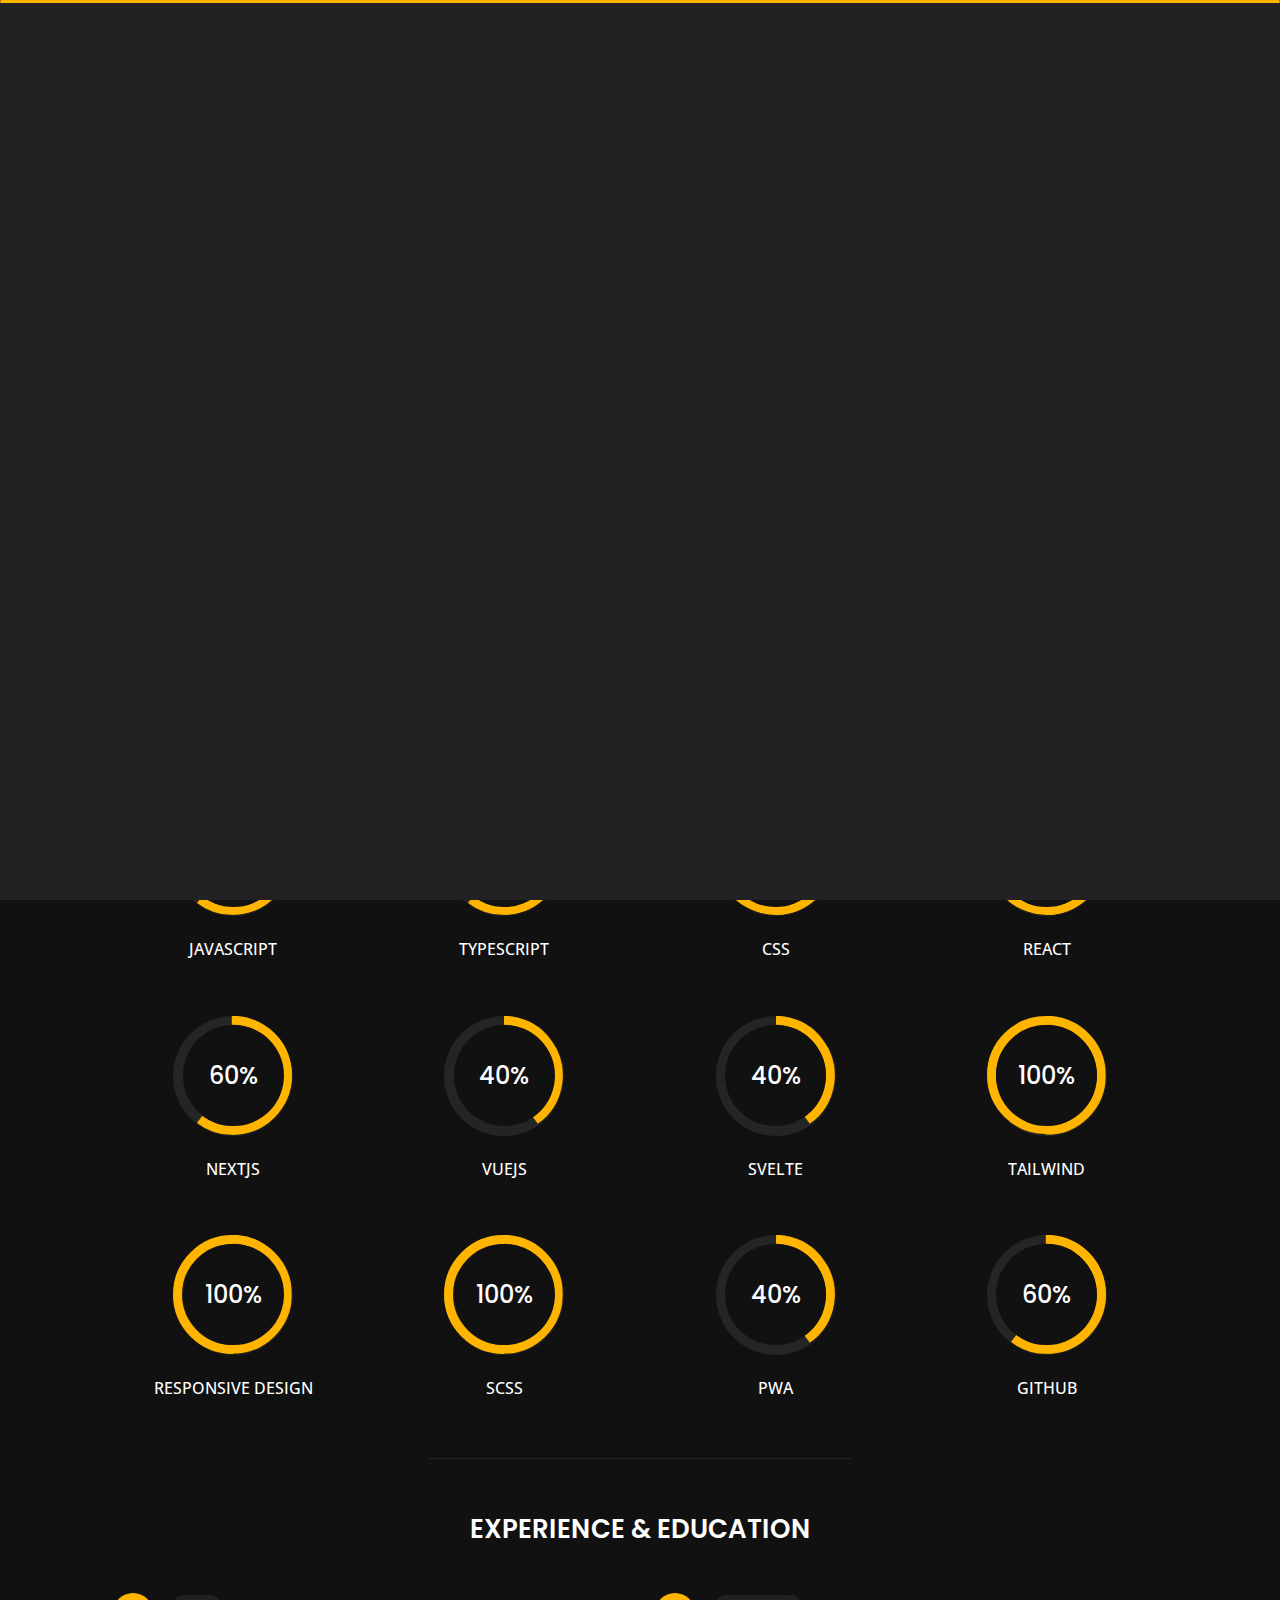
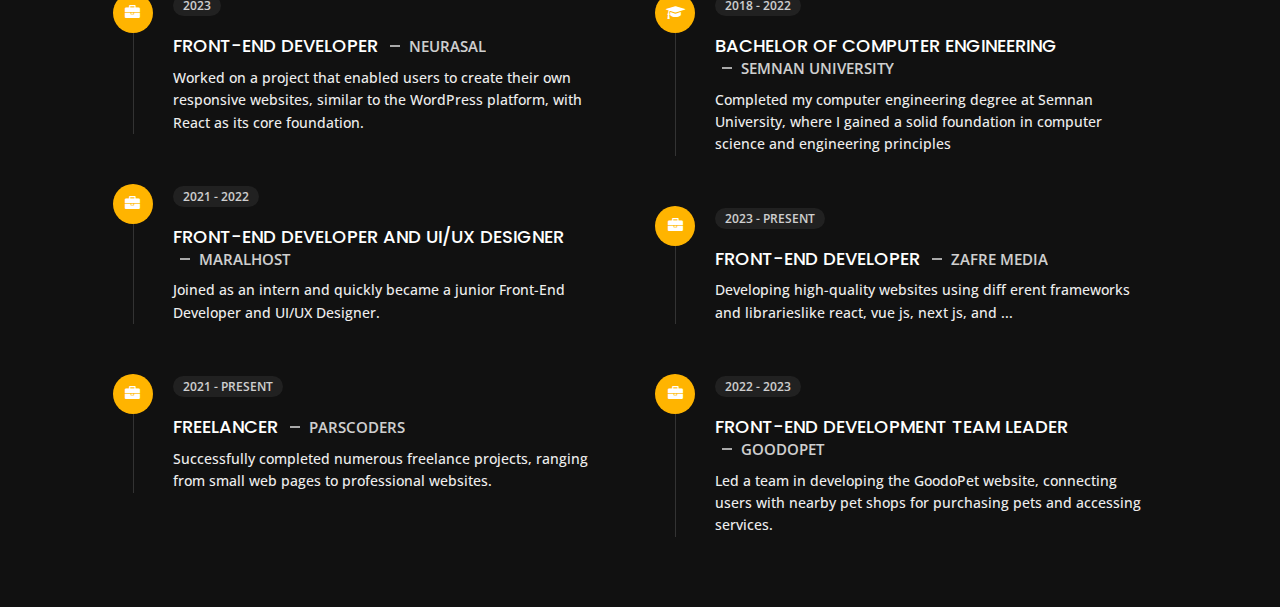
==== about.html @ cdf82f7e "added portfolio project from local to github" ====
<!DOCTYPE html>
<html lang="en">

<head>
    <meta charset="utf-8">
    <title>About - Tunis Personal Portfolio</title>
    <meta name="viewport" content="width=device-width, initial-scale=1">

    <!-- Template Google Fonts -->
    <link href="https://fonts.googleapis.com/css?family=Poppins:400,400i,500,500i,600,600i,700,700i,800,800i,900,900i"
        rel="stylesheet">
    <link href="https://fonts.googleapis.com/css?family=Open+Sans:300,400,400i,600,600i,700" rel="stylesheet">
    <link rel="stylesheet" href="https://cdnjs.cloudflare.com/ajax/libs/font-awesome/4.7.0/css/font-awesome.min.css">

    <!-- Template CSS Files -->
    <link href="css/bootstrap.min.css" rel="stylesheet">
    <link href="css/preloader.min.css" rel="stylesheet">
    <link href="css/circle.css" rel="stylesheet">
    <link href="css/font-awesome.min.css" rel="stylesheet">
    <link href="css/fm.revealator.jquery.min.css" rel="stylesheet">
    <link href="css/style.css" rel="stylesheet">

    <!-- CSS Skin File -->
    <link href="css/skins/yellow.css" rel="stylesheet">

    <!-- Modernizr JS File -->
    <script src="js/modernizr.custom.js"></script>
</head>

<body class="about">
    <!-- Header Starts -->
    <header class="header" id="navbar-collapse-toggle">
        <!-- Fixed Navigation Starts -->
        <ul class="icon-menu d-none d-lg-block revealator-slideup revealator-once revealator-delay1">
            <li class="icon-box">
                <i class="fa fa-home"></i>
                <a href="index.html">
                    <h2>Home</h2>
                </a>
            </li>
            <li class="icon-box active">
                <i class="fa fa-user"></i>
                <a href="about.html">
                    <h2>About</h2>
                </a>
            </li>
            <li class="icon-box">
                <i class="fa fa-briefcase"></i>
                <a href="portfolio.html">
                    <h2>Portfolio</h2>
                </a>
            </li>
            <li class="icon-box">
                <i class="fa fa-envelope-open"></i>
                <a href="contact.html">
                    <h2>Contact</h2>
                </a>
            </li>
        </ul>
        <!-- Fixed Navigation Ends -->
        <!-- Mobile Menu Starts -->
        <nav role="navigation" class="d-block d-lg-none">
            <div id="menuToggle">
                <input type="checkbox" />
                <span></span>
                <span></span>
                <span></span>
                <ul class="list-unstyled" id="menu">
                    <li><a href="index.html"><i class="fa fa-home"></i><span>Home</span></a></li>
                    <li class="active"><a href="about.html"><i class="fa fa-user"></i><span>About</span></a></li>
                    <li><a href="portfolio.html"><i class="fa fa-folder-open"></i><span>Portfolio</span></a></li>
                    <li><a href="contact.html"><i class="fa fa-envelope-open"></i><span>Contact</span></a></li>
                </ul>
            </div>
        </nav>
        <!-- Mobile Menu Ends -->
    </header>
    <!-- Header Ends -->
    <!-- Page Title Starts -->
    <section class="title-section text-left text-sm-center revealator-slideup revealator-once revealator-delay1">
        <h1>ABOUT <span>ME</span></h1>
        <span class="title-bg">Resume</span>
    </section>
    <!-- Page Title Ends -->
    <!-- Main Content Starts -->
    <section class="main-content revealator-slideup revealator-once revealator-delay1">
        <div class="container">
            <div class="row">
                <!-- Personal Info Starts -->
                <div class="col-12 col-lg-5 col-xl-6">
                    <div class="row">
                        <div class="col-12">
                            <h3 class="text-uppercase custom-title mb-0 ft-wt-600">personal infos</h3>
                        </div>
                        <div class="col-12 d-block d-sm-none">
                            <img src="http://via.placeholder.com/300x300.jpg" class="img-fluid main-img-mobile"
                                alt="my picture" />
                        </div>
                        <div class="col-6">
                            <ul class="about-list list-unstyled open-sans-font">
                                <li> <span class="title">first name :</span> <span
                                        class="value d-block d-sm-inline-block d-lg-block d-xl-inline-block">AmirHossein</span>
                                </li>
                                <li> <span class="title">last name :</span> <span
                                        class="value d-block d-sm-inline-block d-lg-block d-xl-inline-block">Norbakhsh</span>
                                </li>
                                <li> <span class="title">Age :</span> <span
                                        class="value d-block d-sm-inline-block d-lg-block d-xl-inline-block">22
                                        Years</span> </li>
                                <li> <span class="title">Nationality :</span> <span
                                        class="value d-block d-sm-inline-block d-lg-block d-xl-inline-block">Iranian</span>
                                </li>
                                <li> <span class="title">Freelance :</span> <span
                                        class="value d-block d-sm-inline-block d-lg-block d-xl-inline-block">Available</span>
                                </li>
                            </ul>
                        </div>
                        <div class="col-6">
                            <ul class="about-list list-unstyled open-sans-font">
                                <li> <span class="title">Address :</span> <span
                                        class="value d-block d-sm-inline-block d-lg-block d-xl-inline-block">Tehran ,
                                        Iran</span> </li>
                                <li> <span class="title">phone :</span> <span
                                        class="value d-block d-sm-inline-block d-lg-block d-xl-inline-block">+989214858299</span>
                                </li>
                                <li> <span class="title">Email :</span> <span
                                        class="value d-block d-sm-inline-block d-lg-block d-xl-inline-block">amircr7h3@gmail.com</span>
                                </li>
                                <li> <span class="title">Telegram :</span> <span
                                        class="value d-block d-sm-inline-block d-lg-block d-xl-inline-block">@AmirNBK</span>
                                </li>
                                <li> <span class="title">languages :</span> <span
                                        class="value d-block d-sm-inline-block d-lg-block d-xl-inline-block">Farsi,
                                        English</span> </li>
                            </ul>
                        </div>
                        <div class="col-12 mt-3">
                            <a class="button"
                                href="https://drive.google.com/u/0/uc?id=1Uhr0p4ZX-uubjc3LBA3Cgb0J3OpkFdbb&export=download">
                                <span class="button-text">Download CV</span>
                                <span class="button-icon fa fa-download"></span>
                            </a>
                        </div>
                    </div>
                </div>
                <!-- Personal Info Ends -->
                <!-- Boxes Starts -->
                <div class="col-12 col-lg-7 col-xl-6 mt-5 mt-lg-0">
                    <div class="row">
                        <div class="col-6">
                            <div class="box-stats with-margin">
                                <h3 class="poppins-font position-relative">2.5</h3>
                                <p class="open-sans-font m-0 position-relative text-uppercase">years of <span
                                        class="d-block">coding experience</span></p>
                            </div>
                        </div>
                        <div class="col-6">
                            <div class="box-stats with-margin">
                                <h3 class="poppins-font position-relative">5</h3>
                                <p class="open-sans-font m-0 position-relative text-uppercase">completed <span
                                        class="d-block">projects</span></p>
                            </div>
                        </div>
                        <div class="col-6">
                            <div class="box-stats">
                                <h3 class="poppins-font position-relative">3</h3>
                                <p class="open-sans-font m-0 position-relative text-uppercase">frameworks<span
                                        class="d-block">explored</span></p>
                            </div>
                        </div>
                        <div class="col-6">
                            <div class="box-stats">
                                <h3 class="poppins-font position-relative">3</h3>
                                <p class="open-sans-font m-0 position-relative text-uppercase">years <span
                                        class="d-block">freelancing</span></p>
                            </div>
                        </div>
                    </div>
                </div>
                <!-- Boxes Ends -->
            </div>
            <hr class="separator">
            <!-- Skills Starts -->
            <div class="row">
                <div class="col-12">
                    <h3
                        class="text-uppercase pb-4 pb-sm-5 mb-3 mb-sm-0 text-left text-sm-center custom-title ft-wt-600">
                        My Skills</h3>
                </div>
                <div class="col-6 col-md-3 mb-3 mb-sm-5">
                    <div class="c100 p60">
                        <span>60%</span>
                        <div class="slice">
                            <div class="bar"></div>
                            <div class="fill"></div>
                        </div>
                    </div>
                    <h6 class="text-uppercase open-sans-font text-center mt-2 mt-sm-4">javascript</h6>
                </div>
                <div class="col-6 col-md-3 mb-3 mb-sm-5">
                    <div class="c100 p60">
                        <span>60%</span>
                        <div class="slice">
                            <div class="bar"></div>
                            <div class="fill"></div>
                        </div>
                    </div>
                    <h6 class="text-uppercase open-sans-font text-center mt-2 mt-sm-4">TypeScript</h6>
                </div>
                <div class="col-6 col-md-3 mb-3 mb-sm-5">
                    <div class="c100 p80">
                        <span>80%</span>
                        <div class="slice">
                            <div class="bar"></div>
                            <div class="fill"></div>
                        </div>
                    </div>
                    <h6 class="text-uppercase open-sans-font text-center mt-2 mt-sm-4">css</h6>
                </div>
                <div class="col-6 col-md-3 mb-3 mb-sm-5">
                    <div class="c100 p80">
                        <span>80%</span>
                        <div class="slice">
                            <div class="bar"></div>
                            <div class="fill"></div>
                        </div>
                    </div>
                    <h6 class="text-uppercase open-sans-font text-center mt-2 mt-sm-4">react</h6>
                </div>
                <div class="col-6 col-md-3 mb-3 mb-sm-5">
                    <div class="c100 p60">
                        <span>60%</span>
                        <div class="slice">
                            <div class="bar"></div>
                            <div class="fill"></div>
                        </div>
                    </div>
                    <h6 class="text-uppercase open-sans-font text-center mt-2 mt-sm-4">nextjs</h6>
                </div>
                <div class="col-6 col-md-3 mb-3 mb-sm-5">
                    <div class="c100 p40">
                        <span>40%</span>
                        <div class="slice">
                            <div class="bar"></div>
                            <div class="fill"></div>
                        </div>
                    </div>
                    <h6 class="text-uppercase open-sans-font text-center mt-2 mt-sm-4">vuejs</h6>
                </div>
                <div class="col-6 col-md-3 mb-3 mb-sm-5">
                    <div class="c100 p40">
                        <span>40%</span>
                        <div class="slice">
                            <div class="bar"></div>
                            <div class="fill"></div>
                        </div>
                    </div>
                    <h6 class="text-uppercase open-sans-font text-center mt-2 mt-sm-4">Svelte</h6>
                </div>
                <div class="col-6 col-md-3 mb-3 mb-sm-5">
                    <div class="c100 p100">
                        <span>100%</span>
                        <div class="slice">
                            <div class="bar"></div>
                            <div class="fill"></div>
                        </div>
                    </div>
                    <h6 class="text-uppercase open-sans-font text-center mt-2 mt-sm-4">tailwind</h6>
                </div>
                <div class="col-6 col-md-3 mb-3 mb-sm-5">
                    <div class="c100 p100">
                        <span>100%</span>
                        <div class="slice">
                            <div class="bar"></div>
                            <div class="fill"></div>
                        </div>
                    </div>
                    <h6 class="text-uppercase open-sans-font text-center mt-2 mt-sm-4">Responsive design</h6>
                </div>
                <div class="col-6 col-md-3 mb-3 mb-sm-5">
                    <div class="c100 p100">
                        <span>100%</span>
                        <div class="slice">
                            <div class="bar"></div>
                            <div class="fill"></div>
                        </div>
                    </div>
                    <h6 class="text-uppercase open-sans-font text-center mt-2 mt-sm-4">scss</h6>
                </div>
                <div class="col-6 col-md-3 mb-3 mb-sm-5">
                    <div class="c100 p40">
                        <span>40%</span>
                        <div class="slice">
                            <div class="bar"></div>
                            <div class="fill"></div>
                        </div>
                    </div>
                    <h6 class="text-uppercase open-sans-font text-center mt-2 mt-sm-4">pwa</h6>
                </div>

                <div class="col-6 col-md-3 mb-3 mb-sm-5">
                    <div class="c100 p60">
                        <span>60%</span>
                        <div class="slice">
                            <div class="bar"></div>
                            <div class="fill"></div>
                        </div>
                    </div>
                    <h6 class="text-uppercase open-sans-font text-center mt-2 mt-sm-4">github</h6>
                </div>
            </div>
            <!-- Skills Ends -->
            <hr class="separator mt-1">
            <!-- Experience & Education Starts -->
            <div class="row">
                <div class="col-12">
                    <h3 class="text-uppercase pb-5 mb-0 text-left text-sm-center custom-title ft-wt-600">Experience
                        <span>&</span> Education
                    </h3>
                </div>
                <div class="col-lg-6 m-15px-tb">
                    <div class="resume-box">
                        <ul>
                            <li>
                                <div class="icon">
                                    <i class="fa fa-briefcase"></i>
                                </div>
                                <span class="time open-sans-font text-uppercase">2023</span>
                                <h5 class="poppins-font text-uppercase">Front-End Developer <span
                                        class="place open-sans-font">Neurasal</span></h5>
                                <p class="open-sans-font"> Worked on a project that enabled users to create their own
                                    responsive websites, similar to the WordPress platform, with React as its core
                                    foundation.
                                </p>
                            </li>
                            <li>
                                <div class="icon">
                                    <i class="fa fa-briefcase"></i>
                                </div>
                                <span class="time open-sans-font text-uppercase">2021 - 2022</span>
                                <h5 class="poppins-font text-uppercase">Front-End Developer and UI/UX Designer <span
                                        class="place open-sans-font">MaralHost</span></h5>
                                <p class="open-sans-font">Joined as an intern and quickly became a junior Front-End
                                    Developer and
                                    UI/UX Designer.</p>
                            </li>
                            <li>
                                <div class="icon">
                                    <i class="fa fa-briefcase"></i>
                                </div>
                                <span class="time open-sans-font text-uppercase">2021 - Present</span>
                                <h5 class="poppins-font text-uppercase">Freelancer <span
                                        class="place open-sans-font">Parscoders</span></h5>
                                <p class="open-sans-font">Successfully completed numerous freelance projects, ranging
                                    from small
                                    web pages to professional websites.</p>
                            </li>
                        </ul>
                    </div>
                </div>
                <div class="col-lg-6 m-15px-tb">
                    <div class="resume-box">
                        <ul>
                            <li>
                                <div class="icon">
                                    <i class="fa fa-graduation-cap"></i>
                                </div>
                                <span class="time open-sans-font text-uppercase">2018 - 2022</span>
                                <h5 class="poppins-font text-uppercase">Bachelor of Computer Engineering <span
                                        class="place open-sans-font">Semnan University</span></h5>
                                <p class="open-sans-font">Completed my computer engineering degree at Semnan University,
                                    where I gained a solid foundation in computer science and engineering principles</p>
                            </li>
                            <li>
                                <div class="icon">
                                    <i class="fa fa-briefcase"></i>
                                </div>
                                <span class="time open-sans-font text-uppercase">2023 - present</span>
                                <h5 class="poppins-font text-uppercase">Front-End Developer <span
                                        class="place open-sans-font">Zafre media</span></h5>
                                <p class="open-sans-font">Developing high-quality websites using diff erent frameworks
                                    and librarieslike react, vue js, next js, and ...</p>
                            </li>
                            <li>
                                <div class="icon">
                                    <i class="fa fa-briefcase"></i>
                                </div>
                                <span class="time open-sans-font text-uppercase">2022 - 2023</span>
                                <h5 class="poppins-font text-uppercase">Front-End Development Team Leader <span
                                        class="place open-sans-font">GoodoPet</span></h5>
                                <p class="open-sans-font">Led a team in developing the GoodoPet website, connecting
                                    users with nearby pet shops for purchasing pets and accessing services.</p>
                            </li>
                        </ul>
                    </div>
                </div>
            </div>
            <!-- Experience & Education Ends -->
        </div>
    </section>
    <!-- Main Content Ends -->

    <!-- Template JS Files -->
    <script src="js/jquery-3.5.0.min.js"></script>
    <script src="js/preloader.min.js"></script>
    <script src="js/fm.revealator.jquery.min.js"></script>
    <script src="js/imagesloaded.pkgd.min.js"></script>
    <script src="js/masonry.pkgd.min.js"></script>
    <script src="js/classie.js"></script>
    <script src="js/cbpGridGallery.js"></script>
    <script src="js/jquery.hoverdir.js"></script>
    <script src="js/popper.min.js"></script>
    <script src="js/bootstrap.js"></script>
    <script src="js/custom.js"></script>

</body>

</html>
---- css/preloader.min.css ----
.preloader {
    position: fixed;
    top: 0;
    right: 0;
    bottom: 0;
    left: 0;
    background-color: #111;
    transform-origin: bottom;
    z-index: 111111
}

.preloader .black_wall {
    height: 100%;
    background-color: #222;
    transform-origin: top;
    animation: preloader_slide 0.5s ease-in-out 0s 1 normal both
}

.preloader .loader {
    width: 100%;
    height: 3px;
    position: absolute;
    border-radius: 2px;
    top: 0;
    right: 0;
    left: 0;
    margin: auto;
    background-color: #FFC41F;
    transform-origin: left;
    animation: loader_running 3s ease-in-out 1s infinite normal both
}

.preloader.off {
    animation: preloader_slide 0.5s ease-in-out 0s 1 reverse both
}

@keyframes loader_running {
    0% {
        transform: scaleX(0);
        transform-origin: left
    }

    49% {
        transform: scaleX(1);
        transform-origin: left
    }

    50% {
        transform: scaleX(1);
        transform-origin: right
    }

    100% {
        transform-origin: right;
        transform: scaleX(0)
    }
}

@keyframes preloader_slide {
    from {
        transform: scaleY(0)
    }

    to {
        transform: scaleY(1)
    }
}
---- css/circle.css ----
.rect-auto,
.c100.p51 .slice,
.c100.p52 .slice,
.c100.p53 .slice,
.c100.p54 .slice,
.c100.p55 .slice,
.c100.p56 .slice,
.c100.p57 .slice,
.c100.p58 .slice,
.c100.p59 .slice,
.c100.p60 .slice,
.c100.p61 .slice,
.c100.p62 .slice,
.c100.p63 .slice,
.c100.p64 .slice,
.c100.p65 .slice,
.c100.p66 .slice,
.c100.p67 .slice,
.c100.p68 .slice,
.c100.p69 .slice,
.c100.p70 .slice,
.c100.p71 .slice,
.c100.p72 .slice,
.c100.p73 .slice,
.c100.p74 .slice,
.c100.p75 .slice,
.c100.p76 .slice,
.c100.p77 .slice,
.c100.p78 .slice,
.c100.p79 .slice,
.c100.p80 .slice,
.c100.p81 .slice,
.c100.p82 .slice,
.c100.p83 .slice,
.c100.p84 .slice,
.c100.p85 .slice,
.c100.p86 .slice,
.c100.p87 .slice,
.c100.p88 .slice,
.c100.p89 .slice,
.c100.p90 .slice,
.c100.p91 .slice,
.c100.p92 .slice,
.c100.p93 .slice,
.c100.p94 .slice,
.c100.p95 .slice,
.c100.p96 .slice,
.c100.p97 .slice,
.c100.p98 .slice,
.c100.p99 .slice,
.c100.p100 .slice {
    clip: rect(auto, auto, auto, auto);
}

.pie,
.c100 .bar,
.c100.p51 .fill,
.c100.p52 .fill,
.c100.p53 .fill,
.c100.p54 .fill,
.c100.p55 .fill,
.c100.p56 .fill,
.c100.p57 .fill,
.c100.p58 .fill,
.c100.p59 .fill,
.c100.p60 .fill,
.c100.p61 .fill,
.c100.p62 .fill,
.c100.p63 .fill,
.c100.p64 .fill,
.c100.p65 .fill,
.c100.p66 .fill,
.c100.p67 .fill,
.c100.p68 .fill,
.c100.p69 .fill,
.c100.p70 .fill,
.c100.p71 .fill,
.c100.p72 .fill,
.c100.p73 .fill,
.c100.p74 .fill,
.c100.p75 .fill,
.c100.p76 .fill,
.c100.p77 .fill,
.c100.p78 .fill,
.c100.p79 .fill,
.c100.p80 .fill,
.c100.p81 .fill,
.c100.p82 .fill,
.c100.p83 .fill,
.c100.p84 .fill,
.c100.p85 .fill,
.c100.p86 .fill,
.c100.p87 .fill,
.c100.p88 .fill,
.c100.p89 .fill,
.c100.p90 .fill,
.c100.p91 .fill,
.c100.p92 .fill,
.c100.p93 .fill,
.c100.p94 .fill,
.c100.p95 .fill,
.c100.p96 .fill,
.c100.p97 .fill,
.c100.p98 .fill,
.c100.p99 .fill,
.c100.p100 .fill {
    position: absolute;
    border: 0.08em solid #307bbb;
    width: 0.84em;
    height: 0.84em;
    clip: rect(0em, 0.5em, 1em, 0em);
    border-radius: 50%;
    -webkit-transform: rotate(0deg);
    -moz-transform: rotate(0deg);
    -ms-transform: rotate(0deg);
    -o-transform: rotate(0deg);
    transform: rotate(0deg);
}

.pie-fill,
.c100.p51 .bar:after,
.c100.p51 .fill,
.c100.p52 .bar:after,
.c100.p52 .fill,
.c100.p53 .bar:after,
.c100.p53 .fill,
.c100.p54 .bar:after,
.c100.p54 .fill,
.c100.p55 .bar:after,
.c100.p55 .fill,
.c100.p56 .bar:after,
.c100.p56 .fill,
.c100.p57 .bar:after,
.c100.p57 .fill,
.c100.p58 .bar:after,
.c100.p58 .fill,
.c100.p59 .bar:after,
.c100.p59 .fill,
.c100.p60 .bar:after,
.c100.p60 .fill,
.c100.p61 .bar:after,
.c100.p61 .fill,
.c100.p62 .bar:after,
.c100.p62 .fill,
.c100.p63 .bar:after,
.c100.p63 .fill,
.c100.p64 .bar:after,
.c100.p64 .fill,
.c100.p65 .bar:after,
.c100.p65 .fill,
.c100.p66 .bar:after,
.c100.p66 .fill,
.c100.p67 .bar:after,
.c100.p67 .fill,
.c100.p68 .bar:after,
.c100.p68 .fill,
.c100.p69 .bar:after,
.c100.p69 .fill,
.c100.p70 .bar:after,
.c100.p70 .fill,
.c100.p71 .bar:after,
.c100.p71 .fill,
.c100.p72 .bar:after,
.c100.p72 .fill,
.c100.p73 .bar:after,
.c100.p73 .fill,
.c100.p74 .bar:after,
.c100.p74 .fill,
.c100.p75 .bar:after,
.c100.p75 .fill,
.c100.p76 .bar:after,
.c100.p76 .fill,
.c100.p77 .bar:after,
.c100.p77 .fill,
.c100.p78 .bar:after,
.c100.p78 .fill,
.c100.p79 .bar:after,
.c100.p79 .fill,
.c100.p80 .bar:after,
.c100.p80 .fill,
.c100.p81 .bar:after,
.c100.p81 .fill,
.c100.p82 .bar:after,
.c100.p82 .fill,
.c100.p83 .bar:after,
.c100.p83 .fill,
.c100.p84 .bar:after,
.c100.p84 .fill,
.c100.p85 .bar:after,
.c100.p85 .fill,
.c100.p86 .bar:after,
.c100.p86 .fill,
.c100.p87 .bar:after,
.c100.p87 .fill,
.c100.p88 .bar:after,
.c100.p88 .fill,
.c100.p89 .bar:after,
.c100.p89 .fill,
.c100.p90 .bar:after,
.c100.p90 .fill,
.c100.p91 .bar:after,
.c100.p91 .fill,
.c100.p92 .bar:after,
.c100.p92 .fill,
.c100.p93 .bar:after,
.c100.p93 .fill,
.c100.p94 .bar:after,
.c100.p94 .fill,
.c100.p95 .bar:after,
.c100.p95 .fill,
.c100.p96 .bar:after,
.c100.p96 .fill,
.c100.p97 .bar:after,
.c100.p97 .fill,
.c100.p98 .bar:after,
.c100.p98 .fill,
.c100.p99 .bar:after,
.c100.p99 .fill,
.c100.p100 .bar:after,
.c100.p100 .fill {
    -webkit-transform: rotate(180deg);
    -moz-transform: rotate(180deg);
    -ms-transform: rotate(180deg);
    -o-transform: rotate(180deg);
    transform: rotate(180deg);
}

.c100 {
    position: relative;
    font-size: 120px;
    width: 1em;
    height: 1em;
    border-radius: 50%;
    float: left;
    margin: 0 0.1em 0.1em 0;
    background-color: #cccccc;
}

.c100 *,
.c100 *:before,
.c100 *:after {
    -webkit-box-sizing: content-box;
    -moz-box-sizing: content-box;
    box-sizing: content-box;
}

.c100.center {
    float: none;
    margin: 0 auto;
}

.c100.big {
    font-size: 240px;
}

.c100.small {
    font-size: 80px;
}

.c100>span {
    position: absolute;
    width: 100%;
    z-index: 1;
    left: 0;
    top: 0;
    width: 5em;
    line-height: 5em;
    font-size: 0.2em;
    color: #cccccc;
    display: block;
    text-align: center;
    white-space: nowrap;
    -webkit-transition-property: all;
    -moz-transition-property: all;
    -o-transition-property: all;
    transition-property: all;
    -webkit-transition-duration: 0.2s;
    -moz-transition-duration: 0.2s;
    -o-transition-duration: 0.2s;
    transition-duration: 0.2s;
    -webkit-transition-timing-function: ease-out;
    -moz-transition-timing-function: ease-out;
    -o-transition-timing-function: ease-out;
    transition-timing-function: ease-out;
}

.c100:after {
    position: absolute;
    top: 0.08em;
    left: 0.08em;
    display: block;
    content: " ";
    border-radius: 50%;
    background-color: #f5f5f5;
    width: 0.84em;
    height: 0.84em;
    -webkit-transition-property: all;
    -moz-transition-property: all;
    -o-transition-property: all;
    transition-property: all;
    -webkit-transition-duration: 0.2s;
    -moz-transition-duration: 0.2s;
    -o-transition-duration: 0.2s;
    transition-duration: 0.2s;
    -webkit-transition-timing-function: ease-in;
    -moz-transition-timing-function: ease-in;
    -o-transition-timing-function: ease-in;
    transition-timing-function: ease-in;
}

.c100 .slice {
    position: absolute;
    width: 1em;
    height: 1em;
    clip: rect(0em, 1em, 1em, 0.5em);
}

.c100.p1 .bar {
    -webkit-transform: rotate(3.6deg);
    -moz-transform: rotate(3.6deg);
    -ms-transform: rotate(3.6deg);
    -o-transform: rotate(3.6deg);
    transform: rotate(3.6deg);
}

.c100.p2 .bar {
    -webkit-transform: rotate(7.2deg);
    -moz-transform: rotate(7.2deg);
    -ms-transform: rotate(7.2deg);
    -o-transform: rotate(7.2deg);
    transform: rotate(7.2deg);
}

.c100.p3 .bar {
    -webkit-transform: rotate(10.8deg);
    -moz-transform: rotate(10.8deg);
    -ms-transform: rotate(10.8deg);
    -o-transform: rotate(10.8deg);
    transform: rotate(10.8deg);
}

.c100.p4 .bar {
    -webkit-transform: rotate(14.4deg);
    -moz-transform: rotate(14.4deg);
    -ms-transform: rotate(14.4deg);
    -o-transform: rotate(14.4deg);
    transform: rotate(14.4deg);
}

.c100.p5 .bar {
    -webkit-transform: rotate(18deg);
    -moz-transform: rotate(18deg);
    -ms-transform: rotate(18deg);
    -o-transform: rotate(18deg);
    transform: rotate(18deg);
}

.c100.p6 .bar {
    -webkit-transform: rotate(21.6deg);
    -moz-transform: rotate(21.6deg);
    -ms-transform: rotate(21.6deg);
    -o-transform: rotate(21.6deg);
    transform: rotate(21.6deg);
}

.c100.p7 .bar {
    -webkit-transform: rotate(25.2deg);
    -moz-transform: rotate(25.2deg);
    -ms-transform: rotate(25.2deg);
    -o-transform: rotate(25.2deg);
    transform: rotate(25.2deg);
}

.c100.p8 .bar {
    -webkit-transform: rotate(28.8deg);
    -moz-transform: rotate(28.8deg);
    -ms-transform: rotate(28.8deg);
    -o-transform: rotate(28.8deg);
    transform: rotate(28.8deg);
}

.c100.p9 .bar {
    -webkit-transform: rotate(32.4deg);
    -moz-transform: rotate(32.4deg);
    -ms-transform: rotate(32.4deg);
    -o-transform: rotate(32.4deg);
    transform: rotate(32.4deg);
}

.c100.p10 .bar {
    -webkit-transform: rotate(36deg);
    -moz-transform: rotate(36deg);
    -ms-transform: rotate(36deg);
    -o-transform: rotate(36deg);
    transform: rotate(36deg);
}

.c100.p11 .bar {
    -webkit-transform: rotate(39.6deg);
    -moz-transform: rotate(39.6deg);
    -ms-transform: rotate(39.6deg);
    -o-transform: rotate(39.6deg);
    transform: rotate(39.6deg);
}

.c100.p12 .bar {
    -webkit-transform: rotate(43.2deg);
    -moz-transform: rotate(43.2deg);
    -ms-transform: rotate(43.2deg);
    -o-transform: rotate(43.2deg);
    transform: rotate(43.2deg);
}

.c100.p13 .bar {
    -webkit-transform: rotate(46.800000000000004deg);
    -moz-transform: rotate(46.800000000000004deg);
    -ms-transform: rotate(46.800000000000004deg);
    -o-transform: rotate(46.800000000000004deg);
    transform: rotate(46.800000000000004deg);
}

.c100.p14 .bar {
    -webkit-transform: rotate(50.4deg);
    -moz-transform: rotate(50.4deg);
    -ms-transform: rotate(50.4deg);
    -o-transform: rotate(50.4deg);
    transform: rotate(50.4deg);
}

.c100.p15 .bar {
    -webkit-transform: rotate(54deg);
    -moz-transform: rotate(54deg);
    -ms-transform: rotate(54deg);
    -o-transform: rotate(54deg);
    transform: rotate(54deg);
}

.c100.p16 .bar {
    -webkit-transform: rotate(57.6deg);
    -moz-transform: rotate(57.6deg);
    -ms-transform: rotate(57.6deg);
    -o-transform: rotate(57.6deg);
    transform: rotate(57.6deg);
}

.c100.p17 .bar {
    -webkit-transform: rotate(61.2deg);
    -moz-transform: rotate(61.2deg);
    -ms-transform: rotate(61.2deg);
    -o-transform: rotate(61.2deg);
    transform: rotate(61.2deg);
}

.c100.p18 .bar {
    -webkit-transform: rotate(64.8deg);
    -moz-transform: rotate(64.8deg);
    -ms-transform: rotate(64.8deg);
    -o-transform: rotate(64.8deg);
    transform: rotate(64.8deg);
}

.c100.p19 .bar {
    -webkit-transform: rotate(68.4deg);
    -moz-transform: rotate(68.4deg);
    -ms-transform: rotate(68.4deg);
    -o-transform: rotate(68.4deg);
    transform: rotate(68.4deg);
}

.c100.p20 .bar {
    -webkit-transform: rotate(72deg);
    -moz-transform: rotate(72deg);
    -ms-transform: rotate(72deg);
    -o-transform: rotate(72deg);
    transform: rotate(72deg);
}

.c100.p21 .bar {
    -webkit-transform: rotate(75.60000000000001deg);
    -moz-transform: rotate(75.60000000000001deg);
    -ms-transform: rotate(75.60000000000001deg);
    -o-transform: rotate(75.60000000000001deg);
    transform: rotate(75.60000000000001deg);
}

.c100.p22 .bar {
    -webkit-transform: rotate(79.2deg);
    -moz-transform: rotate(79.2deg);
    -ms-transform: rotate(79.2deg);
    -o-transform: rotate(79.2deg);
    transform: rotate(79.2deg);
}

.c100.p23 .bar {
    -webkit-transform: rotate(82.8deg);
    -moz-transform: rotate(82.8deg);
    -ms-transform: rotate(82.8deg);
    -o-transform: rotate(82.8deg);
    transform: rotate(82.8deg);
}

.c100.p24 .bar {
    -webkit-transform: rotate(86.4deg);
    -moz-transform: rotate(86.4deg);
    -ms-transform: rotate(86.4deg);
    -o-transform: rotate(86.4deg);
    transform: rotate(86.4deg);
}

.c100.p25 .bar {
    -webkit-transform: rotate(90deg);
    -moz-transform: rotate(90deg);
    -ms-transform: rotate(90deg);
    -o-transform: rotate(90deg);
    transform: rotate(90deg);
}

.c100.p26 .bar {
    -webkit-transform: rotate(93.60000000000001deg);
    -moz-transform: rotate(93.60000000000001deg);
    -ms-transform: rotate(93.60000000000001deg);
    -o-transform: rotate(93.60000000000001deg);
    transform: rotate(93.60000000000001deg);
}

.c100.p27 .bar {
    -webkit-transform: rotate(97.2deg);
    -moz-transform: rotate(97.2deg);
    -ms-transform: rotate(97.2deg);
    -o-transform: rotate(97.2deg);
    transform: rotate(97.2deg);
}

.c100.p28 .bar {
    -webkit-transform: rotate(100.8deg);
    -moz-transform: rotate(100.8deg);
    -ms-transform: rotate(100.8deg);
    -o-transform: rotate(100.8deg);
    transform: rotate(100.8deg);
}

.c100.p29 .bar {
    -webkit-transform: rotate(104.4deg);
    -moz-transform: rotate(104.4deg);
    -ms-transform: rotate(104.4deg);
    -o-transform: rotate(104.4deg);
    transform: rotate(104.4deg);
}

.c100.p30 .bar {
    -webkit-transform: rotate(108deg);
    -moz-transform: rotate(108deg);
    -ms-transform: rotate(108deg);
    -o-transform: rotate(108deg);
    transform: rotate(108deg);
}

.c100.p31 .bar {
    -webkit-transform: rotate(111.60000000000001deg);
    -moz-transform: rotate(111.60000000000001deg);
    -ms-transform: rotate(111.60000000000001deg);
    -o-transform: rotate(111.60000000000001deg);
    transform: rotate(111.60000000000001deg);
}

.c100.p32 .bar {
    -webkit-transform: rotate(115.2deg);
    -moz-transform: rotate(115.2deg);
    -ms-transform: rotate(115.2deg);
    -o-transform: rotate(115.2deg);
    transform: rotate(115.2deg);
}

.c100.p33 .bar {
    -webkit-transform: rotate(118.8deg);
    -moz-transform: rotate(118.8deg);
    -ms-transform: rotate(118.8deg);
    -o-transform: rotate(118.8deg);
    transform: rotate(118.8deg);
}

.c100.p34 .bar {
    -webkit-transform: rotate(122.4deg);
    -moz-transform: rotate(122.4deg);
    -ms-transform: rotate(122.4deg);
    -o-transform: rotate(122.4deg);
    transform: rotate(122.4deg);
}

.c100.p35 .bar {
    -webkit-transform: rotate(126deg);
    -moz-transform: rotate(126deg);
    -ms-transform: rotate(126deg);
    -o-transform: rotate(126deg);
    transform: rotate(126deg);
}

.c100.p36 .bar {
    -webkit-transform: rotate(129.6deg);
    -moz-transform: rotate(129.6deg);
    -ms-transform: rotate(129.6deg);
    -o-transform: rotate(129.6deg);
    transform: rotate(129.6deg);
}

.c100.p37 .bar {
    -webkit-transform: rotate(133.20000000000002deg);
    -moz-transform: rotate(133.20000000000002deg);
    -ms-transform: rotate(133.20000000000002deg);
    -o-transform: rotate(133.20000000000002deg);
    transform: rotate(133.20000000000002deg);
}

.c100.p38 .bar {
    -webkit-transform: rotate(136.8deg);
    -moz-transform: rotate(136.8deg);
    -ms-transform: rotate(136.8deg);
    -o-transform: rotate(136.8deg);
    transform: rotate(136.8deg);
}

.c100.p39 .bar {
    -webkit-transform: rotate(140.4deg);
    -moz-transform: rotate(140.4deg);
    -ms-transform: rotate(140.4deg);
    -o-transform: rotate(140.4deg);
    transform: rotate(140.4deg);
}

.c100.p40 .bar {
    -webkit-transform: rotate(144deg);
    -moz-transform: rotate(144deg);
    -ms-transform: rotate(144deg);
    -o-transform: rotate(144deg);
    transform: rotate(144deg);
}

.c100.p41 .bar {
    -webkit-transform: rotate(147.6deg);
    -moz-transform: rotate(147.6deg);
    -ms-transform: rotate(147.6deg);
    -o-transform: rotate(147.6deg);
    transform: rotate(147.6deg);
}

.c100.p42 .bar {
    -webkit-transform: rotate(151.20000000000002deg);
    -moz-transform: rotate(151.20000000000002deg);
    -ms-transform: rotate(151.20000000000002deg);
    -o-transform: rotate(151.20000000000002deg);
    transform: rotate(151.20000000000002deg);
}

.c100.p43 .bar {
    -webkit-transform: rotate(154.8deg);
    -moz-transform: rotate(154.8deg);
    -ms-transform: rotate(154.8deg);
    -o-transform: rotate(154.8deg);
    transform: rotate(154.8deg);
}

.c100.p44 .bar {
    -webkit-transform: rotate(158.4deg);
    -moz-transform: rotate(158.4deg);
    -ms-transform: rotate(158.4deg);
    -o-transform: rotate(158.4deg);
    transform: rotate(158.4deg);
}

.c100.p45 .bar {
    -webkit-transform: rotate(162deg);
    -moz-transform: rotate(162deg);
    -ms-transform: rotate(162deg);
    -o-transform: rotate(162deg);
    transform: rotate(162deg);
}

.c100.p46 .bar {
    -webkit-transform: rotate(165.6deg);
    -moz-transform: rotate(165.6deg);
    -ms-transform: rotate(165.6deg);
    -o-transform: rotate(165.6deg);
    transform: rotate(165.6deg);
}

.c100.p47 .bar {
    -webkit-transform: rotate(169.20000000000002deg);
    -moz-transform: rotate(169.20000000000002deg);
    -ms-transform: rotate(169.20000000000002deg);
    -o-transform: rotate(169.20000000000002deg);
    transform: rotate(169.20000000000002deg);
}

.c100.p48 .bar {
    -webkit-transform: rotate(172.8deg);
    -moz-transform: rotate(172.8deg);
    -ms-transform: rotate(172.8deg);
    -o-transform: rotate(172.8deg);
    transform: rotate(172.8deg);
}

.c100.p49 .bar {
    -webkit-transform: rotate(176.4deg);
    -moz-transform: rotate(176.4deg);
    -ms-transform: rotate(176.4deg);
    -o-transform: rotate(176.4deg);
    transform: rotate(176.4deg);
}

.c100.p50 .bar {
    -webkit-transform: rotate(180deg);
    -moz-transform: rotate(180deg);
    -ms-transform: rotate(180deg);
    -o-transform: rotate(180deg);
    transform: rotate(180deg);
}

.c100.p51 .bar {
    -webkit-transform: rotate(183.6deg);
    -moz-transform: rotate(183.6deg);
    -ms-transform: rotate(183.6deg);
    -o-transform: rotate(183.6deg);
    transform: rotate(183.6deg);
}

.c100.p52 .bar {
    -webkit-transform: rotate(187.20000000000002deg);
    -moz-transform: rotate(187.20000000000002deg);
    -ms-transform: rotate(187.20000000000002deg);
    -o-transform: rotate(187.20000000000002deg);
    transform: rotate(187.20000000000002deg);
}

.c100.p53 .bar {
    -webkit-transform: rotate(190.8deg);
    -moz-transform: rotate(190.8deg);
    -ms-transform: rotate(190.8deg);
    -o-transform: rotate(190.8deg);
    transform: rotate(190.8deg);
}

.c100.p54 .bar {
    -webkit-transform: rotate(194.4deg);
    -moz-transform: rotate(194.4deg);
    -ms-transform: rotate(194.4deg);
    -o-transform: rotate(194.4deg);
    transform: rotate(194.4deg);
}

.c100.p55 .bar {
    -webkit-transform: rotate(198deg);
    -moz-transform: rotate(198deg);
    -ms-transform: rotate(198deg);
    -o-transform: rotate(198deg);
    transform: rotate(198deg);
}

.c100.p56 .bar {
    -webkit-transform: rotate(201.6deg);
    -moz-transform: rotate(201.6deg);
    -ms-transform: rotate(201.6deg);
    -o-transform: rotate(201.6deg);
    transform: rotate(201.6deg);
}

.c100.p57 .bar {
    -webkit-transform: rotate(205.20000000000002deg);
    -moz-transform: rotate(205.20000000000002deg);
    -ms-transform: rotate(205.20000000000002deg);
    -o-transform: rotate(205.20000000000002deg);
    transform: rotate(205.20000000000002deg);
}

.c100.p58 .bar {
    -webkit-transform: rotate(208.8deg);
    -moz-transform: rotate(208.8deg);
    -ms-transform: rotate(208.8deg);
    -o-transform: rotate(208.8deg);
    transform: rotate(208.8deg);
}

.c100.p59 .bar {
    -webkit-transform: rotate(212.4deg);
    -moz-transform: rotate(212.4deg);
    -ms-transform: rotate(212.4deg);
    -o-transform: rotate(212.4deg);
    transform: rotate(212.4deg);
}

.c100.p60 .bar {
    -webkit-transform: rotate(216deg);
    -moz-transform: rotate(216deg);
    -ms-transform: rotate(216deg);
    -o-transform: rotate(216deg);
    transform: rotate(216deg);
}

.c100.p61 .bar {
    -webkit-transform: rotate(219.6deg);
    -moz-transform: rotate(219.6deg);
    -ms-transform: rotate(219.6deg);
    -o-transform: rotate(219.6deg);
    transform: rotate(219.6deg);
}

.c100.p62 .bar {
    -webkit-transform: rotate(223.20000000000002deg);
    -moz-transform: rotate(223.20000000000002deg);
    -ms-transform: rotate(223.20000000000002deg);
    -o-transform: rotate(223.20000000000002deg);
    transform: rotate(223.20000000000002deg);
}

.c100.p63 .bar {
    -webkit-transform: rotate(226.8deg);
    -moz-transform: rotate(226.8deg);
    -ms-transform: rotate(226.8deg);
    -o-transform: rotate(226.8deg);
    transform: rotate(226.8deg);
}

.c100.p64 .bar {
    -webkit-transform: rotate(230.4deg);
    -moz-transform: rotate(230.4deg);
    -ms-transform: rotate(230.4deg);
    -o-transform: rotate(230.4deg);
    transform: rotate(230.4deg);
}

.c100.p65 .bar {
    -webkit-transform: rotate(234deg);
    -moz-transform: rotate(234deg);
    -ms-transform: rotate(234deg);
    -o-transform: rotate(234deg);
    transform: rotate(234deg);
}

.c100.p66 .bar {
    -webkit-transform: rotate(237.6deg);
    -moz-transform: rotate(237.6deg);
    -ms-transform: rotate(237.6deg);
    -o-transform: rotate(237.6deg);
    transform: rotate(237.6deg);
}

.c100.p67 .bar {
    -webkit-transform: rotate(241.20000000000002deg);
    -moz-transform: rotate(241.20000000000002deg);
    -ms-transform: rotate(241.20000000000002deg);
    -o-transform: rotate(241.20000000000002deg);
    transform: rotate(241.20000000000002deg);
}

.c100.p68 .bar {
    -webkit-transform: rotate(244.8deg);
    -moz-transform: rotate(244.8deg);
    -ms-transform: rotate(244.8deg);
    -o-transform: rotate(244.8deg);
    transform: rotate(244.8deg);
}

.c100.p69 .bar {
    -webkit-transform: rotate(248.4deg);
    -moz-transform: rotate(248.4deg);
    -ms-transform: rotate(248.4deg);
    -o-transform: rotate(248.4deg);
    transform: rotate(248.4deg);
}

.c100.p70 .bar {
    -webkit-transform: rotate(252deg);
    -moz-transform: rotate(252deg);
    -ms-transform: rotate(252deg);
    -o-transform: rotate(252deg);
    transform: rotate(252deg);
}

.c100.p71 .bar {
    -webkit-transform: rotate(255.6deg);
    -moz-transform: rotate(255.6deg);
    -ms-transform: rotate(255.6deg);
    -o-transform: rotate(255.6deg);
    transform: rotate(255.6deg);
}

.c100.p72 .bar {
    -webkit-transform: rotate(259.2deg);
    -moz-transform: rotate(259.2deg);
    -ms-transform: rotate(259.2deg);
    -o-transform: rotate(259.2deg);
    transform: rotate(259.2deg);
}

.c100.p73 .bar {
    -webkit-transform: rotate(262.8deg);
    -moz-transform: rotate(262.8deg);
    -ms-transform: rotate(262.8deg);
    -o-transform: rotate(262.8deg);
    transform: rotate(262.8deg);
}

.c100.p74 .bar {
    -webkit-transform: rotate(266.40000000000003deg);
    -moz-transform: rotate(266.40000000000003deg);
    -ms-transform: rotate(266.40000000000003deg);
    -o-transform: rotate(266.40000000000003deg);
    transform: rotate(266.40000000000003deg);
}

.c100.p75 .bar {
    -webkit-transform: rotate(270deg);
    -moz-transform: rotate(270deg);
    -ms-transform: rotate(270deg);
    -o-transform: rotate(270deg);
    transform: rotate(270deg);
}

.c100.p76 .bar {
    -webkit-transform: rotate(273.6deg);
    -moz-transform: rotate(273.6deg);
    -ms-transform: rotate(273.6deg);
    -o-transform: rotate(273.6deg);
    transform: rotate(273.6deg);
}

.c100.p77 .bar {
    -webkit-transform: rotate(277.2deg);
    -moz-transform: rotate(277.2deg);
    -ms-transform: rotate(277.2deg);
    -o-transform: rotate(277.2deg);
    transform: rotate(277.2deg);
}

.c100.p78 .bar {
    -webkit-transform: rotate(280.8deg);
    -moz-transform: rotate(280.8deg);
    -ms-transform: rotate(280.8deg);
    -o-transform: rotate(280.8deg);
    transform: rotate(280.8deg);
}

.c100.p79 .bar {
    -webkit-transform: rotate(284.40000000000003deg);
    -moz-transform: rotate(284.40000000000003deg);
    -ms-transform: rotate(284.40000000000003deg);
    -o-transform: rotate(284.40000000000003deg);
    transform: rotate(284.40000000000003deg);
}

.c100.p80 .bar {
    -webkit-transform: rotate(288deg);
    -moz-transform: rotate(288deg);
    -ms-transform: rotate(288deg);
    -o-transform: rotate(288deg);
    transform: rotate(288deg);
}

.c100.p81 .bar {
    -webkit-transform: rotate(291.6deg);
    -moz-transform: rotate(291.6deg);
    -ms-transform: rotate(291.6deg);
    -o-transform: rotate(291.6deg);
    transform: rotate(291.6deg);
}

.c100.p82 .bar {
    -webkit-transform: rotate(295.2deg);
    -moz-transform: rotate(295.2deg);
    -ms-transform: rotate(295.2deg);
    -o-transform: rotate(295.2deg);
    transform: rotate(295.2deg);
}

.c100.p83 .bar {
    -webkit-transform: rotate(298.8deg);
    -moz-transform: rotate(298.8deg);
    -ms-transform: rotate(298.8deg);
    -o-transform: rotate(298.8deg);
    transform: rotate(298.8deg);
}

.c100.p84 .bar {
    -webkit-transform: rotate(302.40000000000003deg);
    -moz-transform: rotate(302.40000000000003deg);
    -ms-transform: rotate(302.40000000000003deg);
    -o-transform: rotate(302.40000000000003deg);
    transform: rotate(302.40000000000003deg);
}

.c100.p85 .bar {
    -webkit-transform: rotate(306deg);
    -moz-transform: rotate(306deg);
    -ms-transform: rotate(306deg);
    -o-transform: rotate(306deg);
    transform: rotate(306deg);
}

.c100.p86 .bar {
    -webkit-transform: rotate(309.6deg);
    -moz-transform: rotate(309.6deg);
    -ms-transform: rotate(309.6deg);
    -o-transform: rotate(309.6deg);
    transform: rotate(309.6deg);
}

.c100.p87 .bar {
    -webkit-transform: rotate(313.2deg);
    -moz-transform: rotate(313.2deg);
    -ms-transform: rotate(313.2deg);
    -o-transform: rotate(313.2deg);
    transform: rotate(313.2deg);
}

.c100.p88 .bar {
    -webkit-transform: rotate(316.8deg);
    -moz-transform: rotate(316.8deg);
    -ms-transform: rotate(316.8deg);
    -o-transform: rotate(316.8deg);
    transform: rotate(316.8deg);
}

.c100.p89 .bar {
    -webkit-transform: rotate(320.40000000000003deg);
    -moz-transform: rotate(320.40000000000003deg);
    -ms-transform: rotate(320.40000000000003deg);
    -o-transform: rotate(320.40000000000003deg);
    transform: rotate(320.40000000000003deg);
}

.c100.p90 .bar {
    -webkit-transform: rotate(324deg);
    -moz-transform: rotate(324deg);
    -ms-transform: rotate(324deg);
    -o-transform: rotate(324deg);
    transform: rotate(324deg);
}

.c100.p91 .bar {
    -webkit-transform: rotate(327.6deg);
    -moz-transform: rotate(327.6deg);
    -ms-transform: rotate(327.6deg);
    -o-transform: rotate(327.6deg);
    transform: rotate(327.6deg);
}

.c100.p92 .bar {
    -webkit-transform: rotate(331.2deg);
    -moz-transform: rotate(331.2deg);
    -ms-transform: rotate(331.2deg);
    -o-transform: rotate(331.2deg);
    transform: rotate(331.2deg);
}

.c100.p93 .bar {
    -webkit-transform: rotate(334.8deg);
    -moz-transform: rotate(334.8deg);
    -ms-transform: rotate(334.8deg);
    -o-transform: rotate(334.8deg);
    transform: rotate(334.8deg);
}

.c100.p94 .bar {
    -webkit-transform: rotate(338.40000000000003deg);
    -moz-transform: rotate(338.40000000000003deg);
    -ms-transform: rotate(338.40000000000003deg);
    -o-transform: rotate(338.40000000000003deg);
    transform: rotate(338.40000000000003deg);
}

.c100.p95 .bar {
    -webkit-transform: rotate(342deg);
    -moz-transform: rotate(342deg);
    -ms-transform: rotate(342deg);
    -o-transform: rotate(342deg);
    transform: rotate(342deg);
}

.c100.p96 .bar {
    -webkit-transform: rotate(345.6deg);
    -moz-transform: rotate(345.6deg);
    -ms-transform: rotate(345.6deg);
    -o-transform: rotate(345.6deg);
    transform: rotate(345.6deg);
}

.c100.p97 .bar {
    -webkit-transform: rotate(349.2deg);
    -moz-transform: rotate(349.2deg);
    -ms-transform: rotate(349.2deg);
    -o-transform: rotate(349.2deg);
    transform: rotate(349.2deg);
}

.c100.p98 .bar {
    -webkit-transform: rotate(352.8deg);
    -moz-transform: rotate(352.8deg);
    -ms-transform: rotate(352.8deg);
    -o-transform: rotate(352.8deg);
    transform: rotate(352.8deg);
}

.c100.p99 .bar {
    -webkit-transform: rotate(356.40000000000003deg);
    -moz-transform: rotate(356.40000000000003deg);
    -ms-transform: rotate(356.40000000000003deg);
    -o-transform: rotate(356.40000000000003deg);
    transform: rotate(356.40000000000003deg);
}

.c100.p100 .bar {
    -webkit-transform: rotate(360deg);
    -moz-transform: rotate(360deg);
    -ms-transform: rotate(360deg);
    -o-transform: rotate(360deg);
    transform: rotate(360deg);
}

.c100:hover {
    cursor: default;
}

.c100.dark {
    background-color: #777777;
}

.c100.dark .bar,
.c100.dark .fill {
    border-color: #c6ff00 !important;
}

.c100.dark>span {
    color: #777777;
}

.c100.dark:after {
    background-color: #666666;
}

.c100.dark:hover>span {
    color: #c6ff00;
}

.c100.green .bar,
.c100.green .fill {
    border-color: #4db53c !important;
}

.c100.green:hover>span {
    color: #4db53c;
}

.c100.green.dark .bar,
.c100.green.dark .fill {
    border-color: #5fd400 !important;
}

.c100.green.dark:hover>span {
    color: #5fd400;
}

.c100.orange .bar,
.c100.orange .fill {
    border-color: #dd9d22 !important;
}

.c100.orange:hover>span {
    color: #dd9d22;
}

.c100.orange.dark .bar,
.c100.orange.dark .fill {
    border-color: #e08833 !important;
}

.c100.orange.dark:hover>span {
    color: #e08833;
}
---- css/style.css ----
/*
Template Name: Tunis - Personal Portfolio
Author: celtano
Author URI: http://themeforest.net/user/celtano
Description: Tunis - Personal Portfolio
Version: 1.0
*/

/*------------------------------------------------------------------
[Table of contents]
	+ General
	    - Miscellaneous
		- Light Body
		- Buttons
		- Page Title
	+ Header
		- Desktop Navigation
		- Mobile Navigation
	+ Pages
		- Homepage
		+ About
		    - Personal Info List
			- Box Stats
			- Resume
			- Skills
		+ Portfolio
		    - Grid
		    + Slideshow
                - Embedded Videos
                - Carousel
                - Navigation
        + Contact
            - Left Side
            - Contact Form
		+ Blog
            - Latest Posts
            - Pagination
	- Responsive Design Styles
-------------------------------------------------------------------*/

/* [ GENERAL ] */
/*================================================== */

/*** Miscellaneous ***/

html {
    overflow-x: hidden;
    height: 100%;
}

body {
    font-family: 'Poppins', sans-serif;
    font-size: 15px;
    color: #fff;
    font-weight: 500;
    line-height: 1.6;
    position: relative;
    background-size: cover;
    background-position: center;
    height: 100%;
    width: 100%;
    background-color: #111;
}

.poppins-font {
    font-family: 'Poppins', sans-serif;
}

.open-sans-font {
    font-family: 'Open Sans', sans-serif;
}

hr.separator {
    border-top: 1px solid #252525;
    margin: 70px auto 55px;
    max-width: 40%;
}

.ft-wt-600 {
    font-weight: 600;
}

.mb-30 {
    margin-bottom: 30px;
}

.no-transform {
    transform: none !important;
}

.custom-title {
    padding-bottom: 22px;
    font-size: 26px;
}

/*** Light Body ***/

body.light {
    color: #666;
    background-color: #fff;
}

body.home.light .home-details h1 span,
body.light .button .button-text {
    color: #666;
}

body.light .button:hover .button-text {
    color: #fff;
}

body.home.light .home-details h6 {
    color: #777;
}

body.light .preloader .black_wall {
    background-color: #eee;
}

body.light .preloader {
    background-color: #fff;
}

body.light .title-section h1 {
    color: #666;
}

body.light .title-bg {
    color: rgba(30, 37, 48, 0.07);
}

body.light.about .box-stats {
    border: 1px solid #ddd;
}

body.light.about .c100,
body.light.about .resume-box .time {
    background-color: #eee;
}

body.light.about .resume-box .time,
body.light.about .resume-box p {
    color: #666;
}

body.light.about .resume-box .place:before {
    background-color: #666;
}

body.light.about .resume-box li:after {
    border-left: 1px solid #ddd;
}

body.light.about .c100>span {
    color: #666;
}

body.light.about .c100:after {
    background-color: #fff;
}

body.light.portfolio .slideshow figure {
    background-color: #fff;
}

body.light.portfolio .slideshow ul>li:after {
    background: rgba(255, 255, 255, 0.77);
}

body.light.portfolio .slideshow {
    background: rgba(0, 0, 0, 0.7);
}

body.light.contact .contactform input[type=text],
body.light.contact .contactform input[type=email],
body.light.contact .contactform textarea {
    background-color: #fff;
    border: 1px solid #ddd;
    color: #666;
}

body.light.contact ul.social li a {
    color: #666;
    background: #eee;
}

body.light.contact ul.social li a:hover {
    color: #fff;
}

body.light.blog .post-content {
    background-color: #f2f2f2;
}

body.light.blog .post-content .entry-header h3 a {
    color: #666;
}

body.light.blog .page-link {
    color: #666;
    background-color: #eee;
    border: 1px solid #eee;
}

body.light.blog-post .meta {
    color: #888;
}

body.light.blog .page-item.active .page-link {
    color: #fff;
}

body.light hr.separator {
    border-top: 1px solid #ddd;
}

@media (min-width: 992px) {
    body.light .header ul.icon-menu li.icon-box {
        background-color: #eee;
    }

    body.light .header ul.icon-menu li.icon-box i {
        color: #666;
    }

    body.light .header ul.icon-menu li.icon-box.active,
    body.light .header ul.icon-menu li.icon-box:hover,
    body.light .header ul.icon-menu li.icon-box.active i,
    body.light .header ul.icon-menu li.icon-box:hover i {
        color: #fff;
    }
}

@media (max-width: 991px) {

    body.light .main-img-mobile {
        border: 4px solid #eee;
    }

    body.light #menuToggle {
        border: 1px solid #ddd;
    }

    body.light #menuToggle,
    body.light #menu {
        background: #eee;
    }

    body.light #menuToggle>span,
    body.light #menuToggle input:checked~span {
        background: #666;
    }

    body.light #menu li a {
        color: #666;
    }

    body.light #menu li:after {
        background: #ddd;
    }

    body.light.portfolio .slideshow nav {
        background: #eee;
        border-bottom: 1px solid #ddd;
    }

    body.light.portfolio .slideshow nav span img {
        display: none;
    }

    body.light.portfolio .slideshow nav span.nav-next {
        background-image: url("../img/projects/navigation/right-arrow.png");
        background-size: cover;
    }

    body.light.portfolio .slideshow nav span.nav-prev {
        background-image: url("../img/projects/navigation/left-arrow.png");
        background-size: cover;
    }

    body.light.portfolio .slideshow nav span.nav-close {
        background-image: url("../img/projects/navigation/close-button.png");
        background-size: cover;
    }

    body.light.portfolio .slideshow nav span.nav-next,
    body.light.portfolio .slideshow nav span.nav-prev {
        top: 51px;
    }

    body.light.portfolio .slideshow {
        background: #fff;
    }
}

@media (max-width: 576px) {
    body.light .title-section {
        background: #eee;
        border-bottom: 1px solid #ddd;
    }

    body.light #menuToggle {
        border: 0;
    }

    body.light.portfolio .slideshow nav span.nav-next,
    body.light.portfolio .slideshow nav span.nav-prev {
        top: 31px;
    }
}

/*** Buttons ***/
.button {
    overflow: hidden;
    display: inline-block;
    line-height: 1.4;
    border-radius: 35px;
    white-space: nowrap;
    text-overflow: ellipsis;
    text-align: center;
    cursor: pointer;
    vertical-align: middle;
    user-select: none;
    transition: 250ms all ease-in-out;
    text-transform: uppercase;
    text-decoration: none !important;
    position: relative;
    z-index: 1;
    padding: 16px 70px 16px 35px;
    font-size: 15px;
    font-weight: 600;
    color: #fff;
    background-color: transparent;
    outline: none !important;
}

.button .button-text {
    position: relative;
    z-index: 2;
    color: #fff;
    transition: .3s ease-out all;
}

.button:before {
    z-index: -1;
    content: '';
    position: absolute;
    top: 0;
    bottom: 0;
    left: 0;
    right: 0;
    transform: translateX(100%);
    transition: .3s ease-out all;
}

.button:hover .button-text {
    color: #ffffff;
}

.button:hover:before {
    transform: translateX(0);
}

.button-icon {
    position: absolute;
    right: -1px;
    top: -1px;
    bottom: 0;
    width: 55px;
    height: 55px;
    display: flex;
    justify-content: center;
    align-items: center;
    font-size: 19px;
    color: #ffffff;
    border-radius: 50%;
}

/*** Page Title ***/

.title-section {
    margin: 0 auto;
    width: 100%;
    position: relative;
    padding: 80px 0;
}

.title-section h1 {
    font-size: 56px;
    font-weight: 900;
    color: #fff;
    text-transform: uppercase;
    margin: 0;
}

.title-bg {
    font-size: 110px;
    left: 0;
    letter-spacing: 10px;
    line-height: 0.7;
    position: absolute;
    right: 0;
    top: 50%;
    text-transform: uppercase;
    font-weight: 800;
    -webkit-transform: translateY(-50%);
    -moz-transform: translateY(-50%);
    -ms-transform: translateY(-50%);
    -o-transform: translateY(-50%);
    transform: translateY(-50%);
    color: rgba(255, 255, 255, 0.07);
}

/* [ HEADER ] */
/*================================================== */

/*** Desktop Navigation ***/

@media (min-width: 992px) {

    /*** Navigation ***/

    .header {
        position: fixed;
        right: 30px;
        bottom: 0;
        z-index: 3;
        display: flex;
        align-items: center;
        height: calc(100vh - 200px);
        top: 100px;
        opacity: 1;
        transition: opacity 0.3s;
        -webkit-transition: opacity 0.3s;
    }

    .header.hide-header {
        z-index: 0 !important;
        opacity: 0;
    }

    .header ul.icon-menu {
        margin: 0;
        padding: 0;
    }

    .header ul.icon-menu li.icon-box {
        width: 50px;
        height: 50px;
        list-style: none;
        position: relative;
        display: flex;
        align-items: center;
        transition: .3s;
        margin: 20px 0;
        border-radius: 50%;
        background: #2b2a2a;
    }

    .header ul.icon-menu li.icon-box i {
        color: #ddd;
        font-size: 19px;
        transition: .3s;
    }

    .header ul.icon-menu li.icon-box.active,
    .header ul.icon-menu li.icon-box:hover,
    .header ul.icon-menu li.icon-box.active i,
    .header ul.icon-menu li.icon-box:hover i {
        color: #fff;
    }

    .header .icon-box h2 {
        font-size: 15px;
        font-weight: 500;
    }

    .header .icon-box a {
        display: block;
        padding: 0;
        width: 50px;
        height: 50px;
    }

    .header .icon-box i.fa {
        position: absolute;
        pointer-events: none;
    }

    .header .icon-menu i {
        left: 0;
        right: 0;
        margin: 0 auto;
        display: block;
        text-align: center;
        font-size: 35px;
        top: 15px;
    }

    .header .icon-box h2 {
        z-index: -1;
        position: absolute;
        top: 0;
        right: 0;
        opacity: 0;
        color: #fff;
        line-height: 50px;
        font-weight: 500;
        transition: all .3s;
        border-radius: 30px;
        text-transform: uppercase;
        padding: 0 25px 0 30px;
        height: 50px;
    }

    .header .icon-box a:hover h2 {
        opacity: 1;
        right: 27px;
        margin: 0;
        text-align: center;
        border-radius: 30px 0 0 30px;
    }
}

/* [ Pages ] */
/*================================================== */

/*** Homepage ***/

.home .color-block {
    position: fixed;
    height: 200%;
    width: 100%;
    transform: rotate(-15deg);
    left: -83%;
    top: -50%;
}

.home .bg {
    background-image: url(../img/myPic.jpg);
    background-size: cover;
    background-repeat: no-repeat;
    background-position: top;
    height: calc(100vh - 80px);
    z-index: 111;
    border-radius: 30px;
    left: 40px;
    top: 40px;
    box-shadow: 0 0 7px rgba(0, 0, 0, .9);
}

.home .container-home {
    display: flex;
    align-items: center;
    min-height: 100%;
}

.home .home-details>div {
    max-width: 550px;
    margin: 0 auto;
}

.home .home-details h1 {
    /* font-size: 51px; */
    line-height: 62px;
    font-weight: 700;
    margin: 18px 0 10px;
    position: relative;
    padding-left: 70px;
}

.home .home-details h1:before {
    content: '';
    position: absolute;
    left: 0;
    top: 29px;
    height: 4px;
    width: 40px;
    border-radius: 10px;
}

.home .home-details h1 span {
    color: #fff;
    display: block;
}

.home .home-details h6 {
    color: #eee;
    font-size: 22px;
    font-weight: 400;
    display: block;
}

.home .home-details p {
    margin: 15px 0 28px;
    font-size: 16px;
    line-height: 35px;
}

/*** About ***/

.about .main-content {
    padding-bottom: 20px;
}

/* Personal Info List */

.about .about-list li:not(:last-child) {
    padding-bottom: 20px;
}

.about .about-list .title {
    opacity: .8;
    text-transform: capitalize;
}

.about .about-list .value {
    font-weight: 600;
}

/* Box Stats */

.about .box-stats {
    padding: 20px 30px 25px 40px;
    border-radius: 5px;
    border: 1px solid #252525;
}

.about .box-stats.with-margin {
    margin-bottom: 30px;
}

.about .box-stats h3 {
    position: relative;
    display: inline-block;
    margin: 0;
    font-size: 50px;
    font-weight: 700;
}

.about .box-stats h3:after {
    content: '+';
    position: absolute;
    right: -24px;
    font-size: 33px;
    font-weight: 300;
    top: 2px;
}

.about .box-stats p {
    padding-left: 45px;
}

.about .box-stats p:before {
    content: "";
    position: absolute;
    left: 0;
    top: 13px;
    width: 30px;
    height: 1px;
    background: #777;
}

/* Resume */

.about .resume-box ul {
    margin: 0;
    padding: 0;
    list-style: none;
}

.about .resume-box li {
    position: relative;
    padding: 0 20px 0 60px;
    margin: 0 0 50px;
}

.about .resume-box li:after {
    content: "";
    position: absolute;
    top: 0;
    left: 20px;
    bottom: 0;
    border-left: 1px solid #333;
}

.about .resume-box .icon {
    width: 40px;
    height: 40px;
    position: absolute;
    left: 0;
    right: 0;
    line-height: 40px;
    text-align: center;
    z-index: 1;
    border-radius: 50%;
    color: #fff;
    background-color: #252525;
}

.about .resume-box .time {
    color: #fff;
    font-size: 12px;
    padding: 1px 10px;
    display: inline-block;
    margin-bottom: 12px;
    border-radius: 20px;
    font-weight: 600;
    background-color: #252525;
    opacity: .8;
}

.about .resume-box h5 {
    font-size: 18px;
    margin: 7px 0 10px;
}

.about .resume-box p {
    margin: 0;
    color: #eee;
    font-size: 14px;
}

.about .resume-box .place {
    opacity: .8;
    font-weight: 600;
    font-size: 15px;
    position: relative;
    padding-left: 26px;
}

.about .resume-box .place:before {
    position: absolute;
    content: '';
    width: 10px;
    height: 2px;
    background-color: #fff;
    left: 7px;
    top: 9px;
    opacity: .8;
}

/* Skills */

.about .c100 {
    float: none !important;
    margin: 0 auto;
    background-color: #252525;
}

.about .c100>span {
    color: #fff;
}

.about .c100:after {
    background-color: #111;
}

/*** Portfolio ***/
.portfolio .main-content {
    padding-bottom: 60px;
    margin-top: -15px;
}

/* Grid */

.portfolio .grid-gallery ul {
    list-style: none;
    margin: 0;
    padding: 0;
}

.portfolio .grid-gallery figure {
    margin: 0;
}

.portfolio .grid-gallery figure img {
    display: block;
    width: 100%;
    border-radius: 5px;
    transition: .3s;
}

.portfolio .grid-wrap {
    margin: 0 auto;
}

.portfolio .grid {
    margin: 0 auto;
}

.portfolio .grid li {
    width: 33.333333%;
    float: left;
    cursor: pointer;
    padding: 15px;
}

.portfolio .grid figure {
    -webkit-transition: 0.3s;
    transition: 0.3s;
    border-radius: 5px;
    padding: 0;
    position: relative;
    overflow: hidden;
}

.portfolio .grid figure img {
    display: block;
    position: relative;
}

.portfolio .grid li a {
    overflow: hidden;
}

.portfolio .grid li figure div {
    position: absolute;
    width: 100%;
    height: 100%;
    display: -webkit-box;
    display: -webkit-flex;
    display: -ms-flexbox;
    display: flex;
    -webkit-box-align: center;
    -webkit-align-items: center;
    -ms-flex-align: center;
    align-items: center;
    text-align: center;
    justify-content: center;
}

.portfolio .grid li figure div span {
    margin: 0;
    text-transform: uppercase;
    color: #fff;
    font-size: 18px;
}

/* Slideshow */

.portfolio .slideshow {
    position: fixed;
    background: rgba(0, 0, 0, 0.85);
    width: 100%;
    height: 100%;
    top: 0;
    left: 0;
    z-index: 1111;
    opacity: 0;
    visibility: hidden;
    overflow: hidden;
    -webkit-perspective: 1000px;
    perspective: 1000px;
    -webkit-transition: opacity 0.5s, visibility 0s 0.5s;
    transition: opacity 0.5s, visibility 0s 0.5s;
    text-align: left;
}

.portfolio .slideshow-open .slideshow {
    opacity: 1;
    visibility: visible;
    -webkit-transition: opacity 0.5s;
    transition: opacity 0.5s;
}

.portfolio .slideshow ul {
    width: 100%;
    height: 100%;
    -webkit-transform-style: preserve-3d;
    transform-style: preserve-3d;
    -webkit-transform: translate3d(0, 0, 150px);
    transform: translate3d(0, 0, 150px);
    -webkit-transition: -webkit-transform 0.5s;
    transition: transform 0.5s;
}

.portfolio .slideshow ul.animatable>li {
    -webkit-transition: -webkit-transform 0.5s;
    transition: transform 0.5s;
}

.portfolio .slideshow-open .slideshow ul {
    -webkit-transform: translate3d(0, 0, 0);
    transform: translate3d(0, 0, 0);
}

.portfolio .slideshow ul>li {
    width: 660px;
    position: absolute;
    top: 50%;
    left: 50%;
    margin: -280px 0 0 -330px;
    visibility: hidden;
}

.portfolio .slideshow ul>li.show {
    visibility: visible;
}

.portfolio .slideshow ul>li:after {
    content: '';
    position: absolute;
    width: 100%;
    height: 100%;
    top: 0;
    left: 0;
    background: rgba(0, 0, 0, 0.7);
    -webkit-transition: opacity 0.3s;
    transition: opacity 0.3s;
    z-index: 111;
    border-radius: 10px;
}

.portfolio .slideshow ul>li.current:after {
    visibility: hidden;
    opacity: 0;
    -webkit-transition: opacity 0.3s, visibility 0s 0.3s;
    transition: opacity 0.3s, visibility 0s 0.3s;
}

.portfolio .slideshow figure {
    width: 100%;
    height: 100%;
    background: #252525;
    padding: 30px;
    overflow: auto;
    border-radius: 10px;
}

.portfolio .slideshow a {
    text-decoration: underline;
}

.portfolio .slideshow figcaption {
    margin-bottom: 15px;
}

.portfolio .slideshow figcaption h3 {
    text-transform: uppercase;
    padding: 10px 0 20px;
    font-weight: 700;
    text-align: center;
    font-size: 33px;
}

/* Embedded Videos */

.portfolio .slideshow .videocontainer,
.portfolio .slideshow .responsive-video {
    max-width: 100%;
    border-radius: 4px;
    display: block;
    object-fit: cover;
}

.portfolio .slideshow .videocontainer {
    position: relative;
    padding-bottom: 56.20%;
    padding-top: 0;
    height: 0;
    max-width: 100%;
    overflow: hidden;
    width: 100%;
    display: block;
    margin: 0;
    border-radius: 4px;
}

.portfolio .slideshow .videocontainer iframe,
.portfolio .slideshow .videocontainer object,
.portfolio .slideshow .videocontainer embed {
    position: absolute;
    top: 0;
    left: 0;
    width: 100%;
    height: 100%;
    border: 0;
}

/* Carousel */

.portfolio .slideshow .carousel-indicators {
    bottom: 0;
    background: rgba(0, 0, 0, .4);
    padding: 10px 0;
    margin: 0;
}

.portfolio .slideshow .carousel-indicators li {
    width: 10px;
    height: 10px;
    border-radius: 50%;
    margin: 0 7px;
    background-color: #fff;
    opacity: 1;
}

/* Navigation */

.portfolio .slideshow nav span {
    position: fixed;
    z-index: 1000;
    text-align: center;
    cursor: pointer;
    padding: 200px 30px;
    color: #fff;
}

.portfolio .slideshow nav span.nav-prev,
.portfolio .slideshow nav span.nav-next {
    top: 50%;
    -webkit-transform: translateY(-50%);
    transform: translateY(-50%);
    font-size: 41px;
    line-height: 58px;
}

.portfolio .slideshow nav span.nav-prev {
    left: 0;
}

.portfolio .slideshow nav span.nav-next {
    right: 0;
}

.portfolio .slideshow nav span.nav-close {
    top: 30px;
    right: 30px;
    padding: 0;
}

/*** Contact ***/
.contact .main-content {
    padding-bottom: 85px;
}

/* Left Side */

.contact .custom-span-contact {
    font-weight: 600;
    padding-left: 50px;
    line-height: 21px;
    padding-top: 5px;
}

.contact .custom-span-contact i {
    left: 0;
    top: 10px;
    font-size: 33px;
}

.contact .custom-span-contact i.fa-phone-square {
    font-size: 39px;
    top: 7px;
}

.contact .custom-span-contact span {
    text-transform: uppercase;
    opacity: .8;
    font-weight: 400;
}

.contact ul.social {
    margin-left: -5px;
}

.contact ul.social li {
    display: inline-block;
}

.contact ul.social li a {
    display: inline-block;
    height: 40px;
    width: 40px;
    line-height: 42px;
    text-align: center;
    color: #fff;
    transition: .3s;
    font-size: 17px;
    margin: 0 6px;
    background: #2b2a2a;
    border-radius: 50%;
}

/* Form */
.contact .contactform input[type=text],
.contact .contactform input[type=email] {
    border: 1px solid #111;
    width: 100%;
    background: #252525;
    color: #fff;
    padding: 11px 26px;
    margin-bottom: 30px;
    border-radius: 30px;
    outline: none !important;
    transition: .3s;
}

.contact .contactform textarea {
    border: 1px solid #111;
    background: #252525;
    color: #fff;
    width: 100%;
    padding: 12px 26px;
    margin-bottom: 20px;
    height: 160px;
    overflow: hidden;
    border-radius: 30px;
    outline: none !important;
    transition: .3s;
}

.contact .contactform .form-message {
    margin: 24px 0;
}

.contact .contactform .output_message {
    display: block;
    color: #fff;
    height: 46px;
    line-height: 46px;
    border-radius: 30px;
}

.contact .contactform .output_message.success {
    background: #28a745;
}

.contact .contactform .output_message.success:before {
    font-family: FontAwesome;
    content: "\f14a";
    padding-right: 10px;
}

.contact .contactform .output_message.error {
    background: #dc3545;
}

.contact .contactform .output_message.error:before {
    font-family: FontAwesome;
    content: "\f071";
    padding-right: 10px;
}

/*** Blog ***/

.blog .main-content {
    padding-bottom: 85px;
}

/* Latest Posts */

.blog .post-container {
    display: block;
}

.blog .post-content {
    background-color: #252525;
    padding: 20px 25px 25px 25px;
    border-radius: 0 0 5px 5px;
}

.blog .post-content .entry-header h3 {
    line-height: 26px;
    cursor: pointer;
}

.blog .post-content .entry-header h3 a {
    text-decoration: none;
    transition: .5s;
}

.blog .post-thumb {
    border-radius: 5px 5px 0 0;
    cursor: pointer;
}

.blog .post-thumb a {
    border-radius: 5px 5px 0 0;
}

.blog .post-container:hover img {
    transform: scale(1.2);
}

.blog .post-thumb a img {
    border-radius: 5px 5px 0 0;
    transition: .3s;
}

.blog .post-content .entry-content p {
    margin: 15px 0 5px;
}

.blog .post-content .entry-header h3 a {
    color: #fff;
    font-size: 20px;
    font-weight: 600;
}

/* pagination */

.blog .pagination {
    margin-bottom: 30px;
}

.blog .page-link {
    color: #fff;
    background-color: #252525;
    border: 1px solid #252525;
    padding: 0;
    margin: 0 10px;
    border-radius: 50% !important;
    width: 43px;
    height: 43px;
    line-height: 43px;
    text-align: center;
    transition: .3s;

}

.blog .page-link:focus,
.blog .page-link:active {
    box-shadow: none !important;
}

.blog .page-link:hover {
    color: #fff !important;
}

/* Blog Post */

.blog-post article {
    max-width: 700px;
    margin: 0 auto;
}

.blog-post article h1 {
    font-weight: 600;
    margin: 13px 0 20px;
}

.blog-post article img {
    border-radius: 5px;
    margin-bottom: 20px;
}

.blog-post .meta {
    color: #eee;
    font-size: 13px;
}

.blog-post .meta span {
    padding-right: 15px;
}

.blog-post .meta i {
    padding-right: 3px;
}

/* [ RESPONSIVE DESIGN STYLES ] */

@media (min-width: 1351px) {
    .portfolio .container-portfolio .grid {
        text-align: left;
    }
}

@media (max-width: 1350px) and (min-width: 992px) {
    .container {
        max-width: calc(100% - 195px);
    }

    .portfolio .container-portfolio {
        max-width: calc(100% - 195px);
    }
}

@media (max-width: 1200px) {
    .home .home-details h1 {
        padding-left: 0;
    }

    .home .home-details h1:before {
        display: none;
    }
}

@media (max-width: 1200px) and (min-width: 992px) {
    .home .home-details h1 {
        font-size: 42px;
        line-height: 52px;
    }
}

@media (max-width: 1100px) and (min-width: 992px) {
    .home .home-details>div {
        max-width: 450px;
    }
}

@media (min-width: 1600px) {
    .home .home-details>div {
        max-width: 600px;
    }
}

@media (min-width: 992px) {
    .home .home-details-container {
        width: 100%;
        height: 100vh;
    }

    body.home {
        overflow: hidden;
    }
}

/* Mobile  Navigation */

@media (max-width: 991px) {

    body.home {
        padding: 25px;
    }

    body.home .main-container {
        padding: 30px 0 !important;
    }

    .home .home-details-container {
        margin: 0 auto;
    }

    .home .home-details {
        padding: 0;
    }

    .main-img-mobile {
        border-radius: 50%;
        width: 270px;
        height: 270px;
        border: 4px solid #252525;
        margin: 0 auto 25px;
        display: block;
    }

    .home .home-details h1 {
        font-size: 38px;
        line-height: 48px;
        margin: 29px 0 13px;
    }

    .home .home-details p {
        margin: 10px 0 23px;
        font-size: 15px;
        line-height: 30px;
    }

    #menuToggle {
        display: inline-block;
        position: fixed;
        top: 30px;
        right: 30px;
        z-index: 1111;
        user-select: none;
        padding: 19px 0 0 16px;
        width: 54px;
        height: 54px;
        border-radius: 5px;
        background: #252525;
    }

    #menuToggle input {
        display: flex;
        width: 54px;
        height: 54px;
        position: absolute;
        cursor: pointer;
        opacity: 0;
        z-index: 2;
        top: 0;
        left: 0;
    }

    #menuToggle>span {
        display: flex;
        width: 23px;
        height: 2px;
        margin-bottom: 5px;
        position: relative;
        background: #ffffff;
        border-radius: 3px;
        z-index: 1;
        transform-origin: 5px 0;
        transition: transform 0.5s cubic-bezier(0.77, 0.2, 0.05, 1.0),
            background 0.5s cubic-bezier(0.77, 0.2, 0.05, 1.0),
            opacity 0.55s ease;
    }

    #menuToggle>span:first-child {
        transform-origin: 0 0;
    }

    #menuToggle>span:nth-last-child(2) {
        transform-origin: 0 100%;
    }

    #menuToggle input:checked~span {
        opacity: 1;
        transform: rotate(45deg) translate(4px, 0);
        background: #fff;
    }

    #menuToggle input:checked~span:nth-last-child(3) {
        opacity: 0;
        transform: rotate(0deg) scale(0.2, 0.2);
    }

    #menuToggle input:checked~span:nth-last-child(2) {
        transform: rotate(-45deg) translate(2px, 4px);
    }

    #menu {
        position: fixed;
        left: 0;
        top: 0;
        width: 100%;
        height: 100%;
        margin: 0;
        padding-top: 60px;
        background-color: #252525;
        -webkit-font-smoothing: antialiased;
        transform-origin: 0 0;
        transform: translate(-100%, 0);
        transition: transform 0.5s cubic-bezier(0.77, 0.2, 0.05, 1.0);
    }

    #menuToggle input:checked~ul {
        transform: none;
    }

    #menu li {
        position: relative;
        padding-left: 30px;
    }

    #menu li:after {
        position: absolute;
        content: '';
        height: 1px;
        width: calc(100% - 60px);
        background: #333;
        left: 30px;
    }

    #menu li:last-child:after {
        display: none;
    }

    #menu li.active a span {
        font-weight: 600;
    }

    #menu li a {
        color: #fff;
        text-transform: uppercase;
        transition-delay: 2s;
        font-size: 26px;
        display: block;
        text-decoration: none;
        padding: 14px 0;
        position: relative;
    }

    #menu li a span {
        position: absolute;
        left: 50px;
        font-weight: 400;
    }

    .portfolio .grid li {
        width: 50%;
    }

    .portfolio .grid li figure div {
        display: none !important;
    }

    .portfolio .slideshow {
        background: #252525;
    }

    .portfolio .slideshow nav span {
        padding: 0;
    }

    .portfolio .slideshow ul>li {
        width: 100%;
        height: 100%;
        position: absolute;
        top: 0;
        left: 0;
        right: 0;
        margin: 0;
    }

    .portfolio .slideshow ul>li:after {
        display: none;
    }

    .portfolio .slideshow figure {
        padding: 125px 30px 30px;
        border-radius: 0;
        max-width: 720px;
        margin: 0 auto;
    }

    .portfolio .slideshow nav span.nav-prev,
    .portfolio .slideshow nav span.nav-next {
        top: 35px;
        width: 32px;
        height: 32px;
    }

    .portfolio .slideshow nav span.nav-next {
        right: 30px;
    }

    .portfolio .slideshow nav span.nav-prev {
        left: 30px;
    }

    .portfolio .slideshow nav span.nav-prev img,
    .portfolio .slideshow nav span.nav-next img {
        width: 32px;
        height: 32px;
    }

    .portfolio .slideshow nav span:before {
        display: none;
    }

    .portfolio .slideshow nav span.nav-close {
        top: 35px;
        right: 0;
        left: 0;
        margin: 0 auto;
        width: 32px;
        height: 32px;
        display: block;
        line-height: 0;
    }

    .portfolio .slideshow nav span.nav-close img {
        width: 32px;
        height: 32px;
    }

    .portfolio .slideshow nav {
        position: fixed;
        top: 0;
        width: 100%;
        height: 102px;
        background: #252525;
        z-index: 1;
        border-bottom: 1px solid #333;
    }

    .contact .main-content {
        padding-bottom: 0;
    }
}

@media (max-width: 767px) {
    .home .home-details p {
        font-size: 14px;
        line-height: 28px;
    }
}

@media (max-width: 576px) {

    body {
        font-size: 14px;
    }

    .title-section.revealator-delay1 {
        transform: none !important;
        opacity: 1 !important;
    }

    #menuToggle {
        right: 10px;
        top: 4px;
        padding: 19px 0 0 13px;
        width: 49px;
        height: 49px;
    }

    .home #menuToggle {
        right: 25px;
        top: 25px;
        padding: 17px 0 0 13px;
    }

    #menu li {
        padding-left: 25px;
    }

    #menu li a {
        font-size: 18px;
    }

    #menu li:after {
        width: calc(100% - 50px);
        left: 25px;
    }

    #menu li a span {
        left: 35px;
    }

    .main-content {
        padding-top: 85px;
    }

    .main-content>.container {
        padding: 0 25px;
    }

    .main-img-mobile {
        width: 230px;
        height: 230px;
    }

    .home .home-details h1 {
        font-size: 29px;
        line-height: 39px;
        margin: 18px 0 13px;
    }

    .home .home-details h6 {
        font-size: 19px;
    }

    .title-section {
        padding: 16px 25px 14px;
        background: #252525;
        border-bottom: 1px solid #333;
        margin-bottom: 36px;
        position: fixed;
        right: 0;
        left: 0;
        z-index: 11;
        top: 0;
    }

    .title-section h1 {
        font-size: 26px;
    }

    .title-bg {
        display: none;
    }

    .custom-title {
        font-size: 21px;
    }

    .about .main-content {
        padding-bottom: 0;
    }

    .about .resume-box h5 {
        font-size: 17px;
    }

    .about .box-stats {
        padding: 15px 20px 20px 25px;
    }

    .about .c100 {
        transform: scale(.8);
    }

    .about .box-stats.with-margin {
        margin-bottom: 25px;
    }

    .about .box-stats h3 {
        font-size: 40px;
    }

    .about .box-stats p {
        padding-left: 0;
    }

    .about .box-stats p:before {
        display: none;
    }

    .portfolio .main-content {
        padding-bottom: 10px;
        margin-top: -12px;
    }

    .portfolio .grid li {
        width: 100%;
    }

    .portfolio .main-content>.container {
        padding: 0 10px;
    }

    .portfolio .slideshow figure {
        padding: 85px 25px 25px;
    }

    .portfolio .slideshow figcaption h3 {
        font-size: 25px;
    }

    .portfolio .slideshow nav span.nav-prev,
    .portfolio .slideshow nav span.nav-next {
        top: 9px;
        width: 20px;
        height: 20px;
    }

    .portfolio .slideshow nav span.nav-next {
        right: 20px;
    }

    .portfolio .slideshow nav span.nav-prev {
        left: 20px;
    }

    .portfolio .slideshow nav span.nav-prev img,
    .portfolio .slideshow nav span.nav-next img {
        width: 20px;
        height: 20px;
    }

    .portfolio .slideshow nav span.nav-close {
        top: 21px;
        width: 20px;
        height: 20px;
    }

    .portfolio .slideshow nav span.nav-close img {
        width: 20px;
        height: 20px;
    }

    .portfolio .slideshow nav {
        height: 62px;
    }

    .blog .main-content {
        padding-bottom: 55px;
    }

    .blog-post article h1 {
        font-size: 25px;
    }

    .separator.mt-1 {
        margin-top: 35px !important;
    }
}
---- css/skins/yellow.css ----
/* =================================================================== */
/* YELLOW #ffb400
====================================================================== */

.home h1,
.about .box-stats h3,
.title-section h1 span,
#menu li.active a,
body.light #menu li.active a,
.blog .post-container:hover .post-content .entry-header h3 a,
.blog .post-content .entry-header h3 a:hover,
.contact .custom-span-contact i,
.portfolio .slideshow figcaption h3,
.portfolio .slideshow a,
.portfolio .grid figure:hover figcaption,
.blog-post .meta i {
    color: #ffb400;
}

.home .home-details h1:before,
.about .resume-box .icon,
.contact ul.social li a:hover,
body.light.contact ul.social li a:hover,
.preloader .loader,
.blog .page-link:hover,
.blog .page-item.active .page-link,
body.light.blog .page-link:hover,
body.light.blog .page-item.active .page-link,
.portfolio .grid li figure div,
.header ul.icon-menu li.icon-box.active,
.header ul.icon-menu li.icon-box:hover,
body.light .header ul.icon-menu li.icon-box.active,
body.light .header ul.icon-menu li.icon-box:hover,
.btn,
.header .icon-box h2,
.home .color-block,
.title-section hr,
.portfolio .slideshow .carousel-indicators li.active,
.button:before,
.button-icon {
    background-color: #ffb400;
}

.contact .contactform input[type=text]:focus,
.contact .contactform input[type=email]:focus,
.contact .contactform textarea:focus,
body.light.contact .contactform input[type=text]:focus,
body.light.contact .contactform input[type=email]:focus,
body.light.contact .contactform textarea:focus,
.blog .page-item.active .page-link,
.blog .page-link:hover,
body.light.blog .page-item.active .page-link,
body.light.blog .page-link:hover,
.button {
    border: 1px solid #ffb400;
}

.blog .post-thumb {
    border-bottom: 5px solid #ffb400;
}

.pie,
.c100 .bar,
.c100.p51 .fill,
.c100.p52 .fill,
.c100.p53 .fill,
.c100.p54 .fill,
.c100.p55 .fill,
.c100.p56 .fill,
.c100.p57 .fill,
.c100.p58 .fill,
.c100.p59 .fill,
.c100.p60 .fill,
.c100.p61 .fill,
.c100.p62 .fill,
.c100.p63 .fill,
.c100.p64 .fill,
.c100.p65 .fill,
.c100.p66 .fill,
.c100.p67 .fill,
.c100.p68 .fill,
.c100.p69 .fill,
.c100.p70 .fill,
.c100.p71 .fill,
.c100.p72 .fill,
.c100.p73 .fill,
.c100.p74 .fill,
.c100.p75 .fill,
.c100.p76 .fill,
.c100.p77 .fill,
.c100.p78 .fill,
.c100.p79 .fill,
.c100.p80 .fill,
.c100.p81 .fill,
.c100.p82 .fill,
.c100.p83 .fill,
.c100.p84 .fill,
.c100.p85 .fill,
.c100.p86 .fill,
.c100.p87 .fill,
.c100.p88 .fill,
.c100.p89 .fill,
.c100.p90 .fill,
.c100.p91 .fill,
.c100.p92 .fill,
.c100.p93 .fill,
.c100.p94 .fill,
.c100.p95 .fill,
.c100.p96 .fill,
.c100.p97 .fill,
.c100.p98 .fill,
.c100.p99 .fill,
.c100.p100 .fill {
    border: 0.08em solid #ffb400;
}
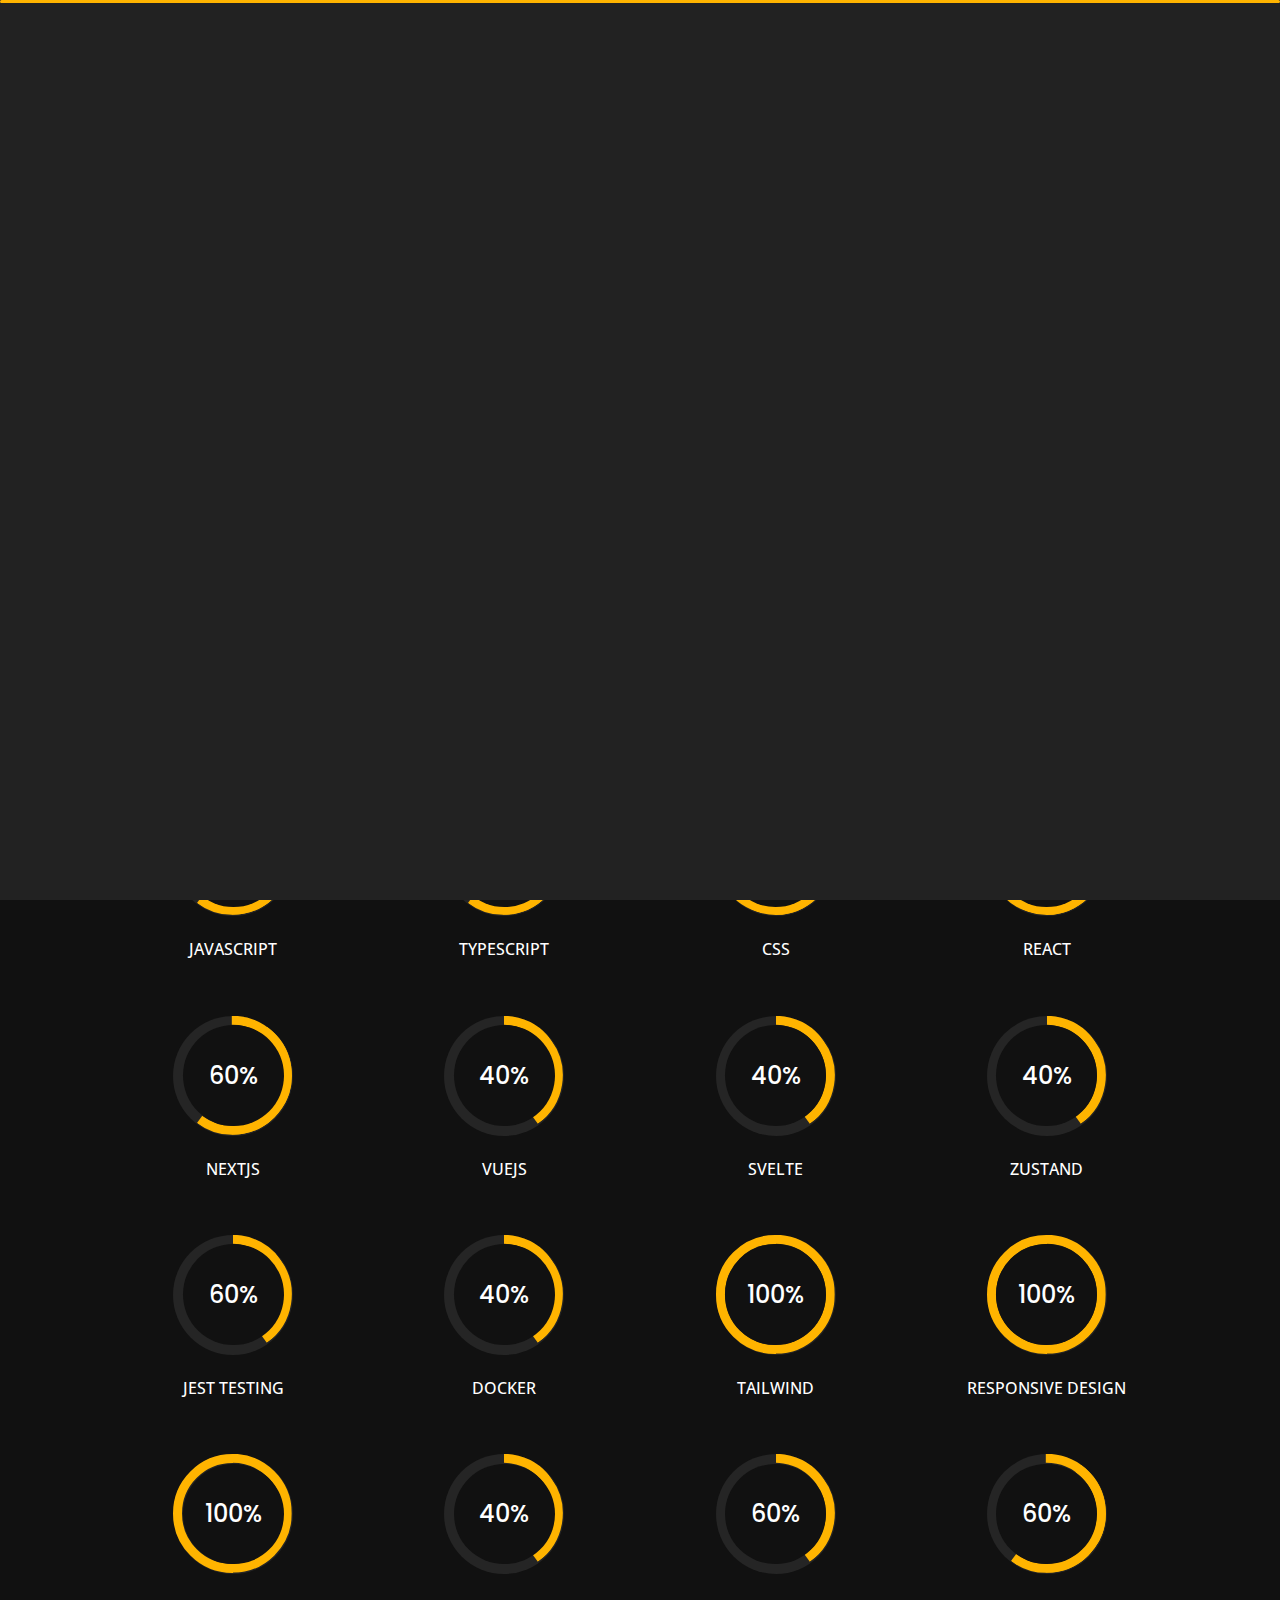
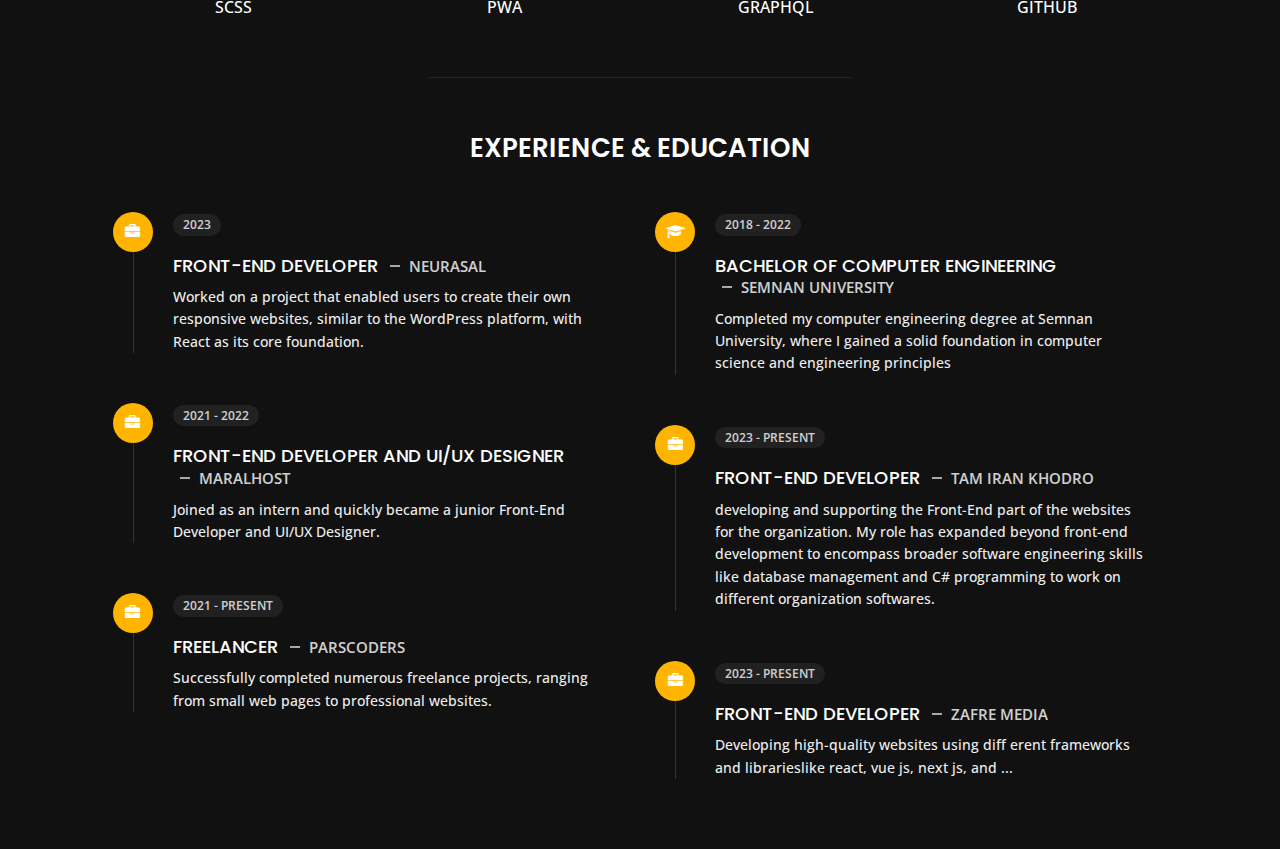
==== commit 55dd6d15: "modified some changes on homepage and about us and contact page" ====
--- a/about.html
+++ b/about.html
@@ -105,7 +105,7 @@
                                         class="value d-block d-sm-inline-block d-lg-block d-xl-inline-block">Norbakhsh</span>
                                 </li>
                                 <li> <span class="title">Age :</span> <span
-                                        class="value d-block d-sm-inline-block d-lg-block d-xl-inline-block">22
+                                        class="value d-block d-sm-inline-block d-lg-block d-xl-inline-block">23
                                         Years</span> </li>
                                 <li> <span class="title">Nationality :</span> <span
                                         class="value d-block d-sm-inline-block d-lg-block d-xl-inline-block">Iranian</span>
@@ -136,7 +136,7 @@
                         </div>
                         <div class="col-12 mt-3">
                             <a class="button"
-                                href="https://drive.google.com/u/0/uc?id=1Uhr0p4ZX-uubjc3LBA3Cgb0J3OpkFdbb&export=download">
+                                href="https://drive.usercontent.google.com/u/0/uc?id=1Afn_4iwn3YybK41eDtjKLQ2r50_hRjxv&export=download">
                                 <span class="button-text">Download CV</span>
                                 <span class="button-icon fa fa-download"></span>
                             </a>
@@ -149,14 +149,14 @@
                     <div class="row">
                         <div class="col-6">
                             <div class="box-stats with-margin">
-                                <h3 class="poppins-font position-relative">2.5</h3>
+                                <h3 class="poppins-font position-relative">3.5</h3>
                                 <p class="open-sans-font m-0 position-relative text-uppercase">years of <span
                                         class="d-block">coding experience</span></p>
                             </div>
                         </div>
                         <div class="col-6">
                             <div class="box-stats with-margin">
-                                <h3 class="poppins-font position-relative">5</h3>
+                                <h3 class="poppins-font position-relative">10</h3>
                                 <p class="open-sans-font m-0 position-relative text-uppercase">completed <span
                                         class="d-block">projects</span></p>
                             </div>
@@ -170,7 +170,7 @@
                         </div>
                         <div class="col-6">
                             <div class="box-stats">
-                                <h3 class="poppins-font position-relative">3</h3>
+                                <h3 class="poppins-font position-relative">4</h3>
                                 <p class="open-sans-font m-0 position-relative text-uppercase">years <span
                                         class="d-block">freelancing</span></p>
                             </div>
@@ -258,6 +258,36 @@
                     <h6 class="text-uppercase open-sans-font text-center mt-2 mt-sm-4">Svelte</h6>
                 </div>
                 <div class="col-6 col-md-3 mb-3 mb-sm-5">
+                    <div class="c100 p40">
+                        <span>40%</span>
+                        <div class="slice">
+                            <div class="bar"></div>
+                            <div class="fill"></div>
+                        </div>
+                    </div>
+                    <h6 class="text-uppercase open-sans-font text-center mt-2 mt-sm-4">Zustand</h6>
+                </div>
+                <div class="col-6 col-md-3 mb-3 mb-sm-5">
+                    <div class="c100 p40">
+                        <span>60%</span>
+                        <div class="slice">
+                            <div class="bar"></div>
+                            <div class="fill"></div>
+                        </div>
+                    </div>
+                    <h6 class="text-uppercase open-sans-font text-center mt-2 mt-sm-4">Jest testing</h6>
+                </div>
+                <div class="col-6 col-md-3 mb-3 mb-sm-5">
+                    <div class="c100 p40">
+                        <span>40%</span>
+                        <div class="slice">
+                            <div class="bar"></div>
+                            <div class="fill"></div>
+                        </div>
+                    </div>
+                    <h6 class="text-uppercase open-sans-font text-center mt-2 mt-sm-4">Docker</h6>
+                </div>
+                <div class="col-6 col-md-3 mb-3 mb-sm-5">
                     <div class="c100 p100">
                         <span>100%</span>
                         <div class="slice">
@@ -296,6 +326,17 @@
                         </div>
                     </div>
                     <h6 class="text-uppercase open-sans-font text-center mt-2 mt-sm-4">pwa</h6>
+                </div>
+
+                <div class="col-6 col-md-3 mb-3 mb-sm-5">
+                    <div class="c100 p40">
+                        <span>60%</span>
+                        <div class="slice">
+                            <div class="bar"></div>
+                            <div class="fill"></div>
+                        </div>
+                    </div>
+                    <h6 class="text-uppercase open-sans-font text-center mt-2 mt-sm-4">Graphql</h6>
                 </div>
 
                 <div class="col-6 col-md-3 mb-3 mb-sm-5">
@@ -377,19 +418,23 @@
                                 </div>
                                 <span class="time open-sans-font text-uppercase">2023 - present</span>
                                 <h5 class="poppins-font text-uppercase">Front-End Developer <span
+                                        class="place open-sans-font">Tam Iran Khodro</span></h5>
+                                <p class="open-sans-font">
+                                    developing and supporting the Front-End part of the websites for the organization.
+                                    My role has expanded beyond front-end
+                                    development to encompass broader software engineering skills like database
+                                    management and C# programming to work on different organization softwares.
+                                </p>
+                            </li>
+                            <li>
+                                <div class="icon">
+                                    <i class="fa fa-briefcase"></i>
+                                </div>
+                                <span class="time open-sans-font text-uppercase">2023 - present</span>
+                                <h5 class="poppins-font text-uppercase">Front-End Developer <span
                                         class="place open-sans-font">Zafre media</span></h5>
                                 <p class="open-sans-font">Developing high-quality websites using diff erent frameworks
                                     and librarieslike react, vue js, next js, and ...</p>
-                            </li>
-                            <li>
-                                <div class="icon">
-                                    <i class="fa fa-briefcase"></i>
-                                </div>
-                                <span class="time open-sans-font text-uppercase">2022 - 2023</span>
-                                <h5 class="poppins-font text-uppercase">Front-End Development Team Leader <span
-                                        class="place open-sans-font">GoodoPet</span></h5>
-                                <p class="open-sans-font">Led a team in developing the GoodoPet website, connecting
-                                    users with nearby pet shops for purchasing pets and accessing services.</p>
                             </li>
                         </ul>
                     </div>
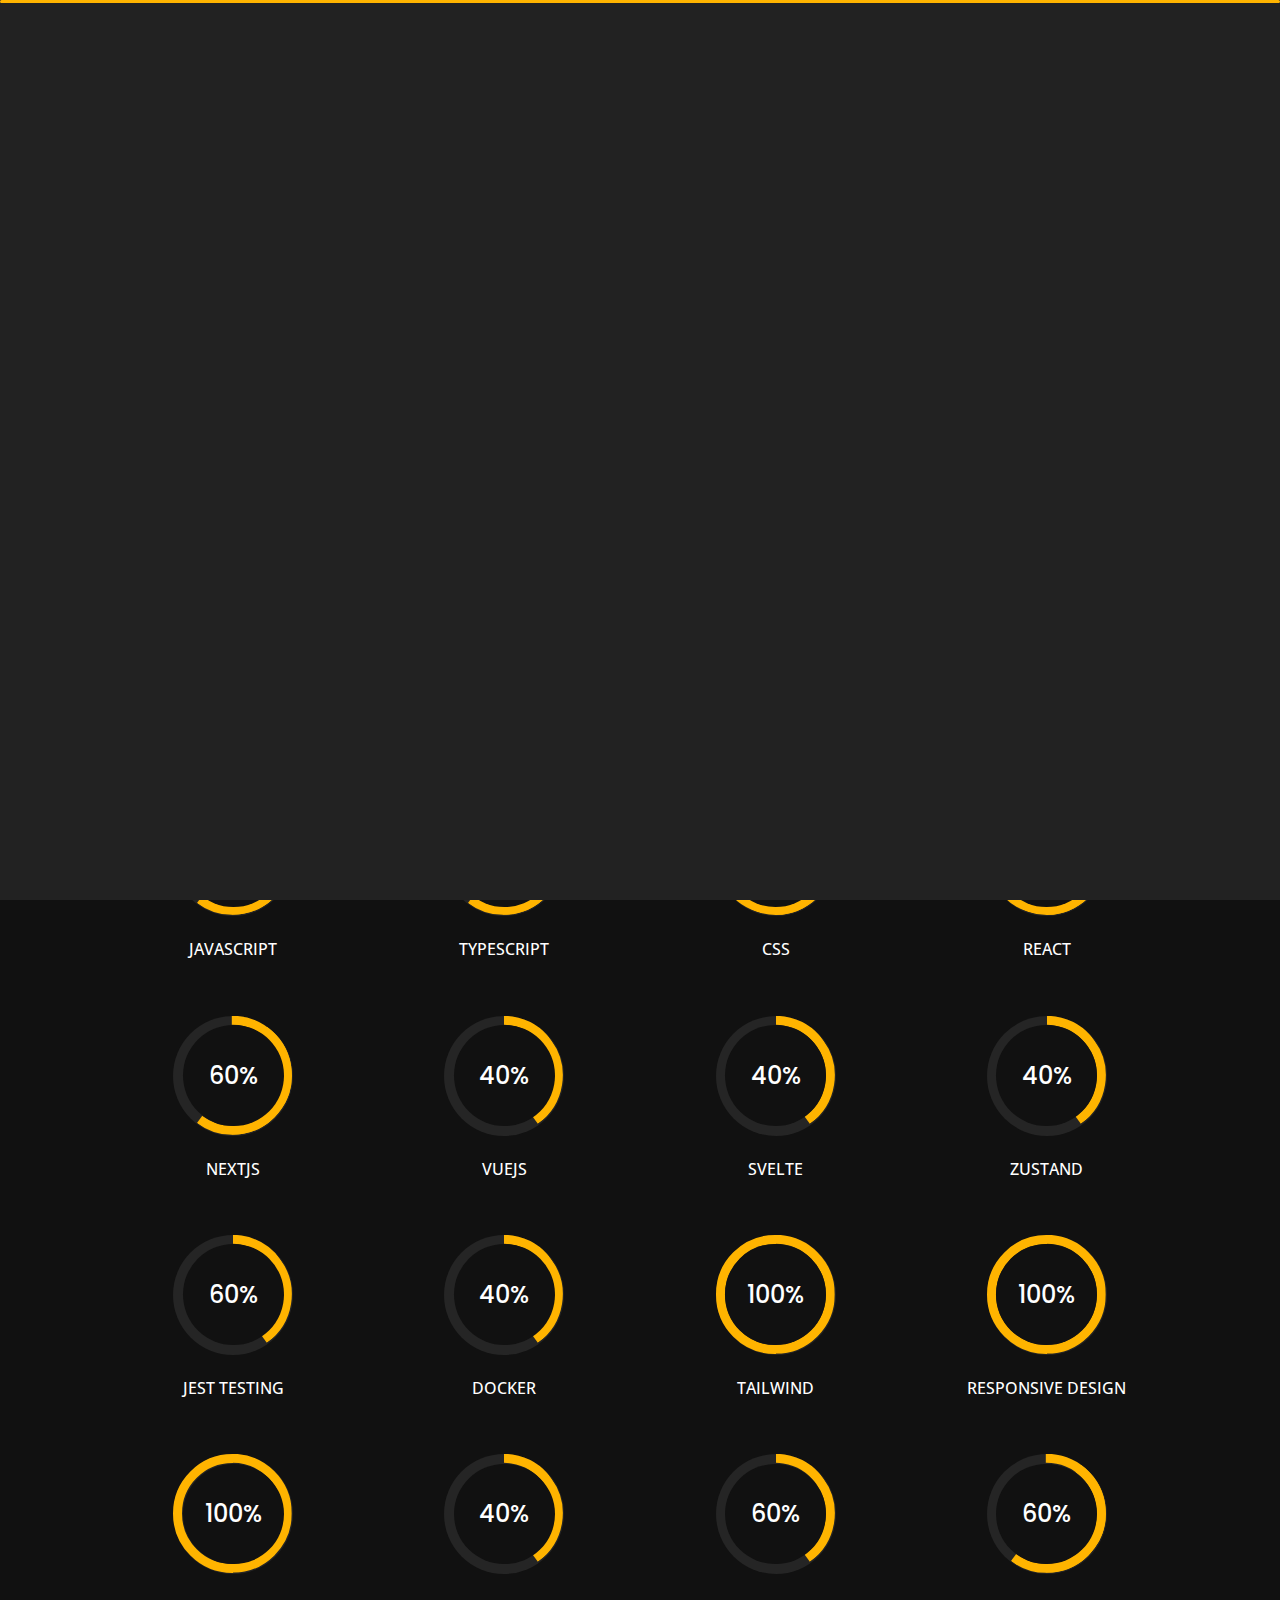
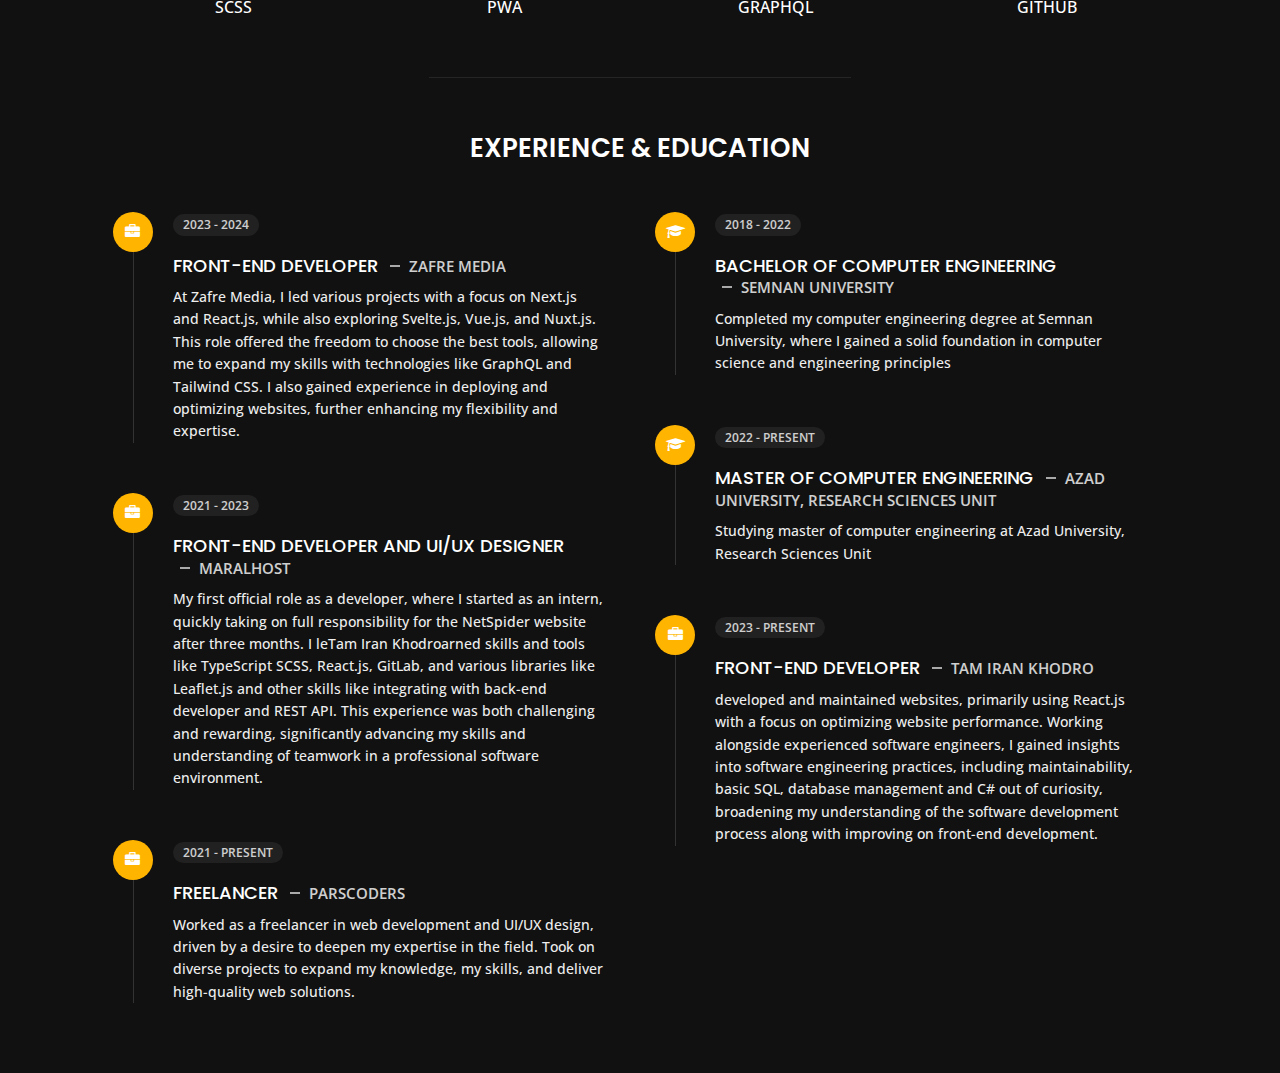
==== commit 8ab48331: "updated the Experiences & Educations" ====
--- a/about.html
+++ b/about.html
@@ -3,7 +3,7 @@
 
 <head>
     <meta charset="utf-8">
-    <title>About - Tunis Personal Portfolio</title>
+    <title>About Me</title>
     <meta name="viewport" content="width=device-width, initial-scale=1">
 
     <!-- Template Google Fonts -->
@@ -11,6 +11,8 @@
         rel="stylesheet">
     <link href="https://fonts.googleapis.com/css?family=Open+Sans:300,400,400i,600,600i,700" rel="stylesheet">
     <link rel="stylesheet" href="https://cdnjs.cloudflare.com/ajax/libs/font-awesome/4.7.0/css/font-awesome.min.css">
+    <link rel="icon" type="image/x-icon" href="/assets/developer.ico">
+
 
     <!-- Template CSS Files -->
     <link href="css/bootstrap.min.css" rel="stylesheet">
@@ -93,7 +95,7 @@
                             <h3 class="text-uppercase custom-title mb-0 ft-wt-600">personal infos</h3>
                         </div>
                         <div class="col-12 d-block d-sm-none">
-                            <img src="http://via.placeholder.com/300x300.jpg" class="img-fluid main-img-mobile"
+                            <img src="/assets/myPic.jpg" class="img-fluid main-img-mobile" style="object-fit: cover;"
                                 alt="my picture" />
                         </div>
                         <div class="col-6">
@@ -136,7 +138,7 @@
                         </div>
                         <div class="col-12 mt-3">
                             <a class="button"
-                                href="https://drive.usercontent.google.com/u/0/uc?id=1Afn_4iwn3YybK41eDtjKLQ2r50_hRjxv&export=download">
+                                href="https://drive.usercontent.google.com/u/0/uc?id=1d8xtCjWzU-sdUKx0A4f3b0rFlA9P6Hbf&export=download">
                                 <span class="button-text">Download CV</span>
                                 <span class="button-icon fa fa-download"></span>
                             </a>
@@ -366,24 +368,30 @@
                                 <div class="icon">
                                     <i class="fa fa-briefcase"></i>
                                 </div>
-                                <span class="time open-sans-font text-uppercase">2023</span>
+                                <span class="time open-sans-font text-uppercase">2023 - 2024</span>
                                 <h5 class="poppins-font text-uppercase">Front-End Developer <span
-                                        class="place open-sans-font">Neurasal</span></h5>
-                                <p class="open-sans-font"> Worked on a project that enabled users to create their own
-                                    responsive websites, similar to the WordPress platform, with React as its core
-                                    foundation.
-                                </p>
+                                        class="place open-sans-font">Zafre media</span></h5>
+                                <p class="open-sans-font">At Zafre Media, I led various projects with a focus on Next.js
+                                    and React.js, while also exploring Svelte.js, Vue.js, and Nuxt.js. This role offered
+                                    the freedom to choose the best tools, allowing me to expand my skills with
+                                    technologies like GraphQL and Tailwind CSS. I also gained experience in deploying
+                                    and optimizing websites, further enhancing my flexibility and expertise.</p>
                             </li>
                             <li>
                                 <div class="icon">
                                     <i class="fa fa-briefcase"></i>
                                 </div>
-                                <span class="time open-sans-font text-uppercase">2021 - 2022</span>
+                                <span class="time open-sans-font text-uppercase">2021 - 2023</span>
                                 <h5 class="poppins-font text-uppercase">Front-End Developer and UI/UX Designer <span
                                         class="place open-sans-font">MaralHost</span></h5>
-                                <p class="open-sans-font">Joined as an intern and quickly became a junior Front-End
-                                    Developer and
-                                    UI/UX Designer.</p>
+                                <p class="open-sans-font">My first official role as a developer, where I started as an
+                                    intern, quickly taking on full responsibility for the NetSpider website after three
+                                    months. I leTam Iran Khodroarned skills and tools like TypeScript SCSS, React.js,
+                                    GitLab, and
+                                    various libraries like Leaflet.js and other skills like integrating with back-end
+                                    developer and REST API. This experience was both challenging and rewarding,
+                                    significantly advancing my skills and understanding of teamwork in a professional
+                                    software environment.</p>
                             </li>
                             <li>
                                 <div class="icon">
@@ -392,9 +400,9 @@
                                 <span class="time open-sans-font text-uppercase">2021 - Present</span>
                                 <h5 class="poppins-font text-uppercase">Freelancer <span
                                         class="place open-sans-font">Parscoders</span></h5>
-                                <p class="open-sans-font">Successfully completed numerous freelance projects, ranging
-                                    from small
-                                    web pages to professional websites.</p>
+                                <p class="open-sans-font">Worked as a freelancer in web development and UI/UX design,
+                                    driven by a desire to deepen my expertise in the field. Took on diverse projects to
+                                    expand my knowledge, my skills, and deliver high-quality web solutions.</p>
                             </li>
                         </ul>
                     </div>
@@ -412,6 +420,18 @@
                                 <p class="open-sans-font">Completed my computer engineering degree at Semnan University,
                                     where I gained a solid foundation in computer science and engineering principles</p>
                             </li>
+
+                            <li>
+                                <div class="icon">
+                                    <i class="fa fa-graduation-cap"></i>
+                                </div>
+                                <span class="time open-sans-font text-uppercase">2022 - present</span>
+                                <h5 class="poppins-font text-uppercase">Master of Computer Engineering <span
+                                        class="place open-sans-font">Azad University, Research Sciences Unit</span></h5>
+                                <p class="open-sans-font">Studying master of computer engineering at Azad University,
+                                    Research Sciences Unit </p>
+                            </li>
+
                             <li>
                                 <div class="icon">
                                     <i class="fa fa-briefcase"></i>
@@ -420,21 +440,12 @@
                                 <h5 class="poppins-font text-uppercase">Front-End Developer <span
                                         class="place open-sans-font">Tam Iran Khodro</span></h5>
                                 <p class="open-sans-font">
-                                    developing and supporting the Front-End part of the websites for the organization.
-                                    My role has expanded beyond front-end
-                                    development to encompass broader software engineering skills like database
-                                    management and C# programming to work on different organization softwares.
+                                    developed and maintained websites, primarily using React.js with a focus on
+                                    optimizing website performance. Working alongside experienced software engineers, I
+                                    gained insights into software engineering practices, including maintainability,
+                                    basic SQL, database management and C# out of curiosity, broadening my understanding
+                                    of the software development process along with improving on front-end development.
                                 </p>
-                            </li>
-                            <li>
-                                <div class="icon">
-                                    <i class="fa fa-briefcase"></i>
-                                </div>
-                                <span class="time open-sans-font text-uppercase">2023 - present</span>
-                                <h5 class="poppins-font text-uppercase">Front-End Developer <span
-                                        class="place open-sans-font">Zafre media</span></h5>
-                                <p class="open-sans-font">Developing high-quality websites using diff erent frameworks
-                                    and librarieslike react, vue js, next js, and ...</p>
                             </li>
                         </ul>
                     </div>
